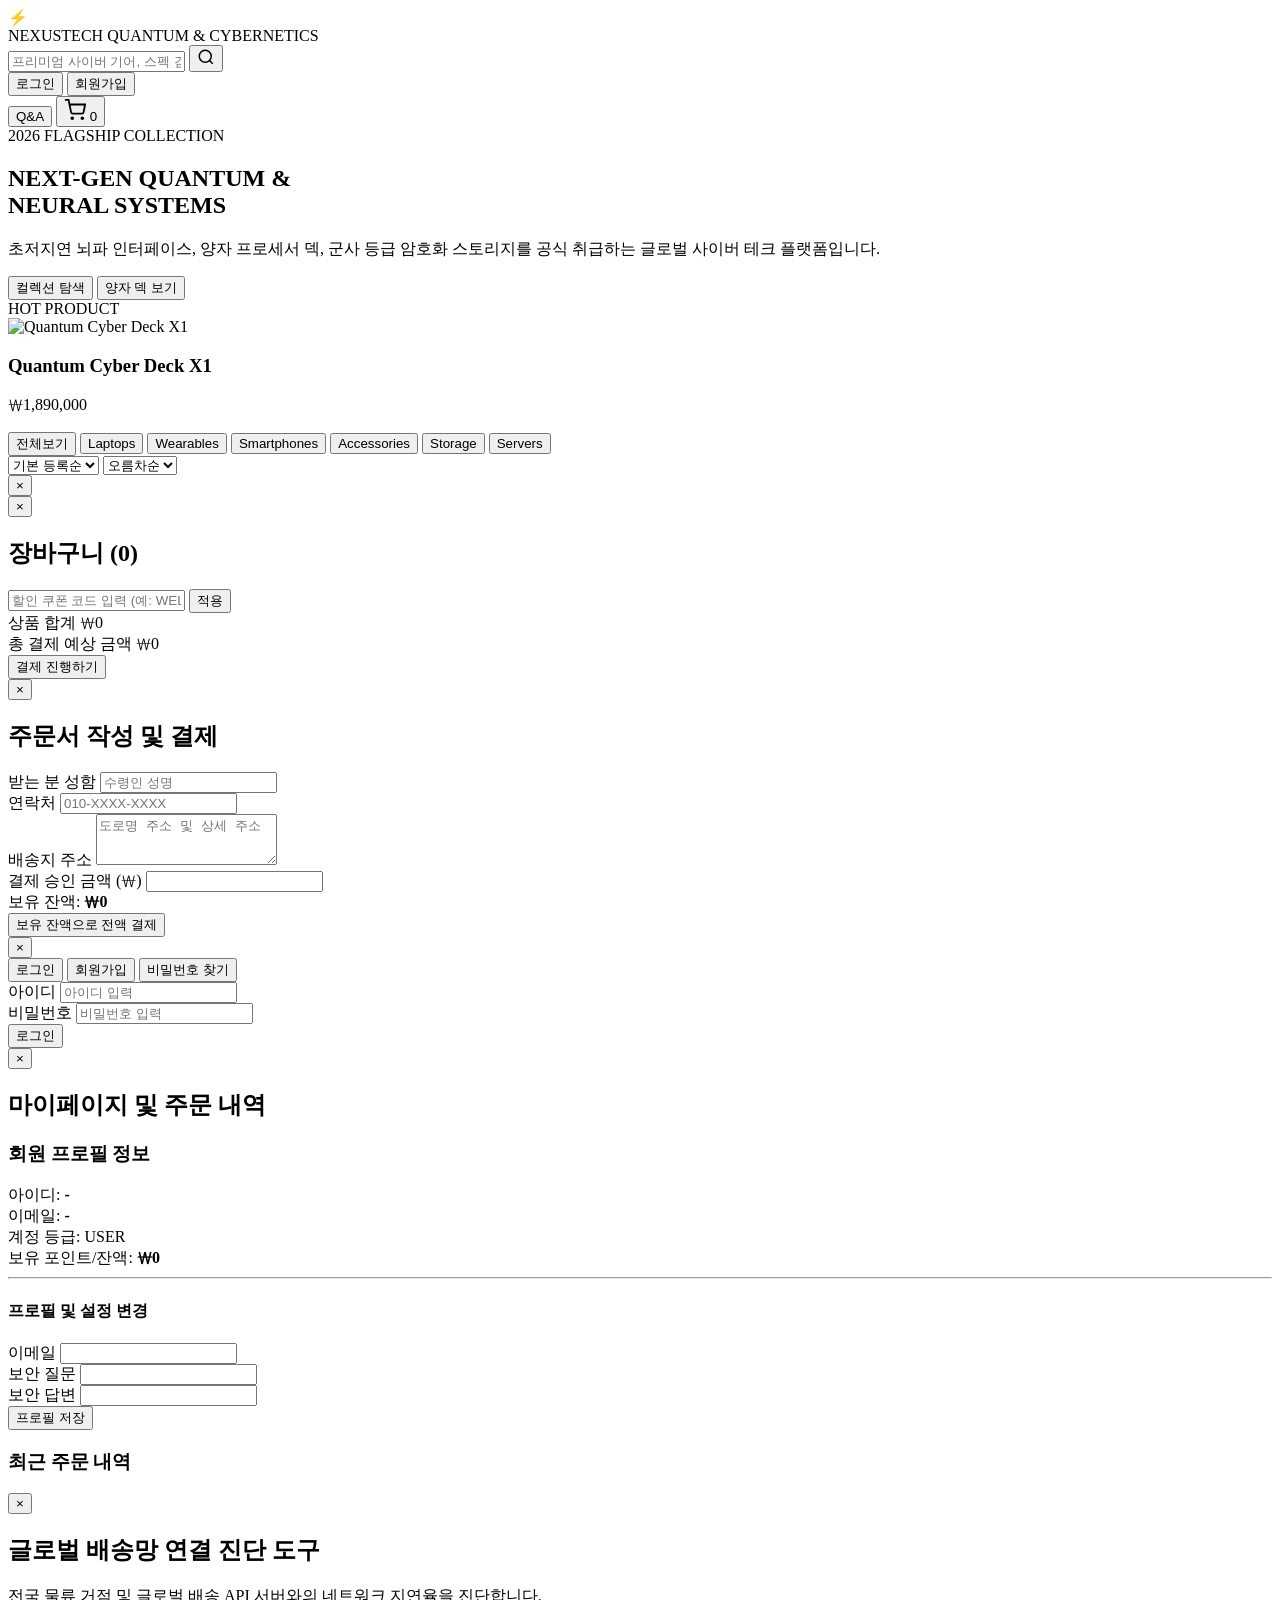
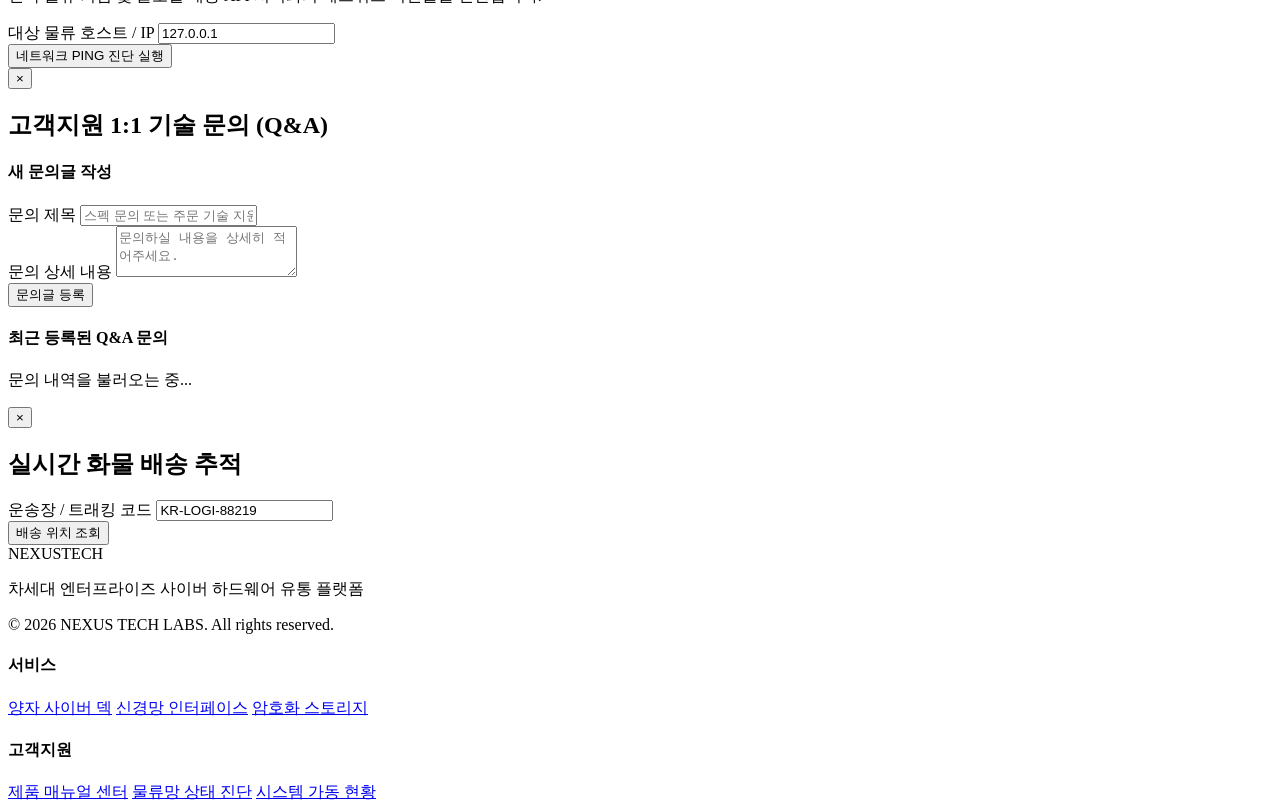
==== backend/src/main/resources/static/index.html @ 5be36f4a "feat: initial commit for vuln-mall OWASP WSTG testbed" ====
<!DOCTYPE html>
<html lang="ko">
<head>
    <meta charset="UTF-8">
    <meta name="viewport" content="width=device-width, initial-scale=1.0">
    <title>NEXUS TECH // 차세대 사이버 기어 플래그십 스토어</title>
    <meta name="description" content="양자 암호화 프로세서, 생체 신호 헤드셋, 전술 드론 및 하이엔드 테크 하드웨어 공식 온라인 스토어">
    <link rel="preconnect" href="https://fonts.googleapis.com">
    <link rel="preconnect" href="https://fonts.gstatic.com" crossorigin>
    <link href="https://fonts.googleapis.com/css2?family=Outfit:wght@300;400;500;600;700;800&family=Pretendard:wght@300;400;500;600;700&display=swap" rel="stylesheet">
    <link rel="stylesheet" href="/style.css">
</head>
<body>
    <!-- Background Ambient Glow -->
    <div class="ambient-glow glow-1"></div>
    <div class="ambient-glow glow-2"></div>

    <!-- Navigation Header -->
    <header class="navbar">
        <div class="nav-container">
            <div class="brand" onclick="app.resetFilter()">
                <div class="brand-logo">
                    <span class="logo-icon">⚡</span>
                </div>
                <div class="brand-text">
                    <span class="brand-title">NEXUS<span class="highlight">TECH</span></span>
                    <span class="brand-sub">QUANTUM & CYBERNETICS</span>
                </div>
            </div>

            <!-- Search Bar (Reflected / DOM XSS & SQLi) -->
            <div class="search-bar">
                <input type="text" id="searchInput" placeholder="프리미엄 사이버 기어, 스펙 검색..." onkeydown="if(event.key==='Enter') app.handleSearch()">
                <button class="search-btn" id="searchBtn" onclick="app.handleSearch()" aria-label="검색">
                    <svg width="18" height="18" viewBox="0 0 24 24" fill="none" stroke="currentColor" stroke-width="2"><circle cx="11" cy="11" r="8"></circle><line x1="21" y1="21" x2="16.65" y2="16.65"></line></svg>
                </button>
            </div>

            <!-- Nav Actions -->
            <div class="nav-actions">
                <div class="nav-auth" id="navAuthSection">
                    <button class="btn btn-outline" onclick="app.openAuthModal('login')">로그인</button>
                    <button class="btn btn-primary" onclick="app.openAuthModal('register')">회원가입</button>
                </div>

                <div class="nav-user-logged" id="navUserLogged" style="display:none;">
                    <div class="user-chip" onclick="app.openMyPageModal()">
                        <span class="user-avatar" id="navUserAvatar">👤</span>
                        <div class="user-meta">
                            <span class="user-name" id="navUsername">User</span>
                            <span class="user-balance" id="navUserBalance">₩0</span>
                        </div>
                    </div>
                    <button class="btn btn-icon" title="내 주문 및 프로필" onclick="app.openMyPageModal()">
                        <svg width="20" height="20" viewBox="0 0 24 24" fill="none" stroke="currentColor" stroke-width="2"><path d="M20 21v-2a4 4 0 0 0-4-4H8a4 4 0 0 0-4 4v2"></path><circle cx="12" cy="7" r="4"></circle></svg>
                    </button>
                    <button class="btn btn-ghost" title="로그아웃" onclick="app.logout()">
                        <svg width="20" height="20" viewBox="0 0 24 24" fill="none" stroke="currentColor" stroke-width="2"><path d="M9 21H5a2 2 0 0 1-2-2V5a2 2 0 0 1 2-2h4"></path><polyline points="16 17 21 12 16 7"></polyline><line x1="21" y1="12" x2="9" y2="12"></line></svg>
                    </button>
                </div>

                <button class="btn btn-outline" onclick="app.openInquiryModal()" title="1:1 문의">Q&A</button>

                <button class="cart-btn" onclick="app.openCartModal()" aria-label="장바구니">
                    <svg width="22" height="22" viewBox="0 0 24 24" fill="none" stroke="currentColor" stroke-width="2"><circle cx="9" cy="21" r="1"></circle><circle cx="20" cy="21" r="1"></circle><path d="M1 1h4l2.68 13.39a2 2 0 0 0 2 1.61h9.72a2 2 0 0 0 2-1.61L23 6H6"></path></svg>
                    <span class="cart-count" id="cartCountBadge">0</span>
                </button>
            </div>
        </div>
    </header>

    <!-- Global Notice Bar (WSTG-CLNT-01: DOM-Based XSS Sink) -->
    <div id="globalNotice" class="global-notice-bar" style="display:none;"></div>

    <!-- Main Content -->
    <main class="main-container">
        <!-- Hero Section -->
        <section class="hero-section">
            <div class="hero-content">
                <span class="hero-badge">2026 FLAGSHIP COLLECTION</span>
                <h1 class="hero-title">NEXT-GEN QUANTUM &<br><span class="text-gradient">NEURAL SYSTEMS</span></h1>
                <p class="hero-desc">초저지연 뇌파 인터페이스, 양자 프로세서 덱, 군사 등급 암호화 스토리지를 공식 취급하는 글로벌 사이버 테크 플랫폼입니다.</p>
                <div class="hero-cta">
                    <button class="btn btn-primary btn-lg" onclick="app.scrollToProducts()">컬렉션 탐색</button>
                    <button class="btn btn-glass btn-lg" onclick="app.quickFilter('Laptops')">양자 덱 보기</button>
                </div>
            </div>
            <div class="hero-visual">
                <div class="card-glass hero-card">
                    <div class="card-badge">HOT PRODUCT</div>
                    <img src="https://images.unsplash.com/photo-1517336714731-489689fd1ca8?w=800&auto=format&fit=crop" alt="Quantum Cyber Deck X1" class="hero-img">
                    <div class="hero-card-meta">
                        <h3>Quantum Cyber Deck X1</h3>
                        <p class="price">₩1,890,000</p>
                    </div>
                </div>
            </div>
        </section>

        <!-- Product Controls (Filter & Sorting) -->
        <section class="catalog-section" id="catalogSection">
            <div class="catalog-header">
                <div class="category-tabs">
                    <button class="tab-btn active" data-category="ALL" onclick="app.filterCategory('ALL')">전체보기</button>
                    <button class="tab-btn" data-category="Laptops" onclick="app.filterCategory('Laptops')">Laptops</button>
                    <button class="tab-btn" data-category="Wearables" onclick="app.filterCategory('Wearables')">Wearables</button>
                    <button class="tab-btn" data-category="Smartphones" onclick="app.filterCategory('Smartphones')">Smartphones</button>
                    <button class="tab-btn" data-category="Accessories" onclick="app.filterCategory('Accessories')">Accessories</button>
                    <button class="tab-btn" data-category="Storage" onclick="app.filterCategory('Storage')">Storage</button>
                    <button class="tab-btn" data-category="Servers" onclick="app.filterCategory('Servers')">Servers</button>
                </div>

                <div class="sort-controls">
                    <select id="sortBySelect" onchange="app.handleSortChange()">
                        <option value="id">기본 등록순</option>
                        <option value="price">가격순</option>
                        <option value="name">상품명순</option>
                    </select>
                    <select id="sortOrderSelect" onchange="app.handleSortChange()">
                        <option value="ASC">오름차순</option>
                        <option value="DESC">내림차순</option>
                    </select>
                </div>
            </div>

            <!-- Search Banner Notice (DOM / Reflected XSS Area) -->
            <div id="searchBanner" class="search-banner" style="display:none;"></div>

            <!-- Products Grid -->
            <div class="product-grid" id="productGrid">
                <!-- Dynamically loaded -->
            </div>
        </section>
    </main>

    <!-- Product Detail Modal -->
    <div class="modal" id="productModal">
        <div class="modal-backdrop" onclick="app.closeModal('productModal')"></div>
        <div class="modal-dialog modal-lg">
            <button class="modal-close" onclick="app.closeModal('productModal')">&times;</button>
            <div class="product-detail-layout" id="productDetailContent">
                <!-- Injected by JS -->
            </div>
        </div>
    </div>

    <!-- Cart Modal / Drawer -->
    <div class="modal" id="cartModal">
        <div class="modal-backdrop" onclick="app.closeModal('cartModal')"></div>
        <div class="modal-dialog modal-md">
            <button class="modal-close" onclick="app.closeModal('cartModal')">&times;</button>
            <div class="modal-header">
                <h2>장바구니 (<span id="cartItemCount">0</span>)</h2>
            </div>
            <div class="modal-body" id="cartModalBody">
                <div class="cart-item-list" id="cartItemList"></div>
                <div class="coupon-section">
                    <input type="text" id="couponInput" placeholder="할인 쿠폰 코드 입력 (예: WELCOME2026)">
                    <button class="btn btn-outline" onclick="app.applyCoupon()">적용</button>
                </div>
                <div class="cart-summary">
                    <div class="summary-row">
                        <span>상품 합계</span>
                        <span id="cartSubtotal">₩0</span>
                    </div>
                    <div class="summary-row" id="couponRow" style="display:none;">
                        <span>쿠폰 할인</span>
                        <span class="text-danger" id="cartDiscount">-₩0</span>
                    </div>
                    <div class="summary-row total-row">
                        <span>총 결제 예상 금액</span>
                        <span class="total-price" id="cartFinalTotal">₩0</span>
                    </div>
                </div>
            </div>
            <div class="modal-footer">
                <button class="btn btn-primary btn-block btn-lg" onclick="app.openCheckoutModal()">결제 진행하기</button>
            </div>
        </div>
    </div>

    <!-- Checkout Modal -->
    <div class="modal" id="checkoutModal">
        <div class="modal-backdrop" onclick="app.closeModal('checkoutModal')"></div>
        <div class="modal-dialog modal-md">
            <button class="modal-close" onclick="app.closeModal('checkoutModal')">&times;</button>
            <div class="modal-header">
                <h2>주문서 작성 및 결제</h2>
            </div>
            <div class="modal-body">
                <form id="checkoutForm" onsubmit="event.preventDefault(); app.submitCheckout();">
                    <div class="form-group">
                        <label>받는 분 성함</label>
                        <input type="text" id="shipRecipient" required placeholder="수령인 성명">
                    </div>
                    <div class="form-group">
                        <label>연락처</label>
                        <input type="tel" id="shipPhone" required placeholder="010-XXXX-XXXX">
                    </div>
                    <div class="form-group">
                        <label>배송지 주소</label>
                        <textarea id="shipAddress" required rows="3" placeholder="도로명 주소 및 상세 주소"></textarea>
                    </div>
                    <div class="form-group">
                        <label>결제 승인 금액 (₩)</label>
                        <input type="number" id="shipTotalAmount" step="1" required>
                    </div>
                    <div class="payment-info-box">
                        <div class="info-row">
                            <span>보유 잔액:</span>
                            <strong id="checkoutUserBalance">₩0</strong>
                        </div>
                    </div>
                    <button type="submit" class="btn btn-primary btn-block btn-lg mt-3">보유 잔액으로 전액 결제</button>
                </form>
            </div>
        </div>
    </div>

    <!-- Auth Modal (Login / Register / Forgot Password) -->
    <div class="modal" id="authModal">
        <div class="modal-backdrop" onclick="app.closeModal('authModal')"></div>
        <div class="modal-dialog modal-sm">
            <button class="modal-close" onclick="app.closeModal('authModal')">&times;</button>
            <div class="auth-tabs">
                <button class="auth-tab active" id="tabLoginBtn" onclick="app.switchAuthTab('login')">로그인</button>
                <button class="auth-tab" id="tabRegisterBtn" onclick="app.switchAuthTab('register')">회원가입</button>
                <button class="auth-tab" id="tabForgotBtn" onclick="app.switchAuthTab('forgot')">비밀번호 찾기</button>
            </div>

            <div class="auth-pane" id="loginPane">
                <form onsubmit="event.preventDefault(); app.handleLogin();">
                    <div class="form-group">
                        <label>아이디</label>
                        <input type="text" id="loginUsername" required placeholder="아이디 입력">
                    </div>
                    <div class="form-group">
                        <label>비밀번호</label>
                        <input type="password" id="loginPassword" required placeholder="비밀번호 입력">
                    </div>
                    <button type="submit" class="btn btn-primary btn-block btn-lg mt-3">로그인</button>
                </form>
            </div>

            <div class="auth-pane" id="registerPane" style="display:none;">
                <form onsubmit="event.preventDefault(); app.handleRegister();">
                    <div class="form-group">
                        <label>아이디</label>
                        <input type="text" id="regUsername" required placeholder="영문/숫자 아이디">
                    </div>
                    <div class="form-group">
                        <label>비밀번호</label>
                        <input type="password" id="regPassword" required placeholder="비밀번호">
                    </div>
                    <div class="form-group">
                        <label>이메일</label>
                        <input type="email" id="regEmail" required placeholder="name@domain.com">
                    </div>
                    <div class="form-group">
                        <label>보안 질문 (비밀번호 분실 시 확인용)</label>
                        <input type="text" id="regQuestion" required value="어린 시절 가장 기억에 남는 장소는?">
                    </div>
                    <div class="form-group">
                        <label>보안 질문 답변</label>
                        <input type="text" id="regAnswer" required placeholder="답변 입력">
                    </div>
                    <button type="submit" class="btn btn-primary btn-block btn-lg mt-3">회원가입 완료</button>
                </form>
            </div>

            <div class="auth-pane" id="forgotPane" style="display:none;">
                <form onsubmit="event.preventDefault(); app.handleResetPassword();">
                    <div class="form-group">
                        <label>가입된 아이디</label>
                        <input type="text" id="resetUsername" required placeholder="아이디">
                    </div>
                    <div class="form-group">
                        <label>보안 질문 답변</label>
                        <input type="text" id="resetAnswer" required placeholder="회원가입 시 등록한 답변">
                    </div>
                    <div class="form-group">
                        <label>새로운 비밀번호</label>
                        <input type="password" id="resetNewPass" required placeholder="새 비밀번호">
                    </div>
                    <button type="submit" class="btn btn-primary btn-block btn-lg mt-3">비밀번호 변경</button>
                </form>
            </div>
        </div>
    </div>

    <!-- My Page & Orders Modal -->
    <div class="modal" id="myPageModal">
        <div class="modal-backdrop" onclick="app.closeModal('myPageModal')"></div>
        <div class="modal-dialog modal-lg">
            <button class="modal-close" onclick="app.closeModal('myPageModal')">&times;</button>
            <div class="modal-header">
                <h2>마이페이지 및 주문 내역</h2>
            </div>
            <div class="modal-body">
                <div class="mypage-grid">
                    <!-- Profile Card -->
                    <div class="card-glass profile-box">
                        <h3>회원 프로필 정보</h3>
                        <div class="profile-info-list">
                            <div class="profile-field"><span>아이디:</span> <strong id="profileUsername">-</strong></div>
                            <div class="profile-field"><span>이메일:</span> <strong id="profileEmail">-</strong></div>
                            <div class="profile-field"><span>계정 등급:</span> <span class="badge" id="profileRole">USER</span></div>
                            <div class="profile-field"><span>보유 포인트/잔액:</span> <strong class="text-success" id="profileBalance">₩0</strong></div>
                        </div>
                        <hr class="divider">
                        <h4>프로필 및 설정 변경</h4>
                        <form onsubmit="event.preventDefault(); app.handleUpdateProfile();">
                            <div class="form-group">
                                <label>이메일</label>
                                <input type="email" id="editEmail">
                            </div>
                            <div class="form-group">
                                <label>보안 질문</label>
                                <input type="text" id="editQuestion">
                            </div>
                            <div class="form-group">
                                <label>보안 답변</label>
                                <input type="text" id="editAnswer">
                            </div>
                            <button type="submit" class="btn btn-outline btn-block">프로필 저장</button>
                        </form>
                    </div>

                    <!-- Orders Section -->
                    <div class="orders-box">
                        <h3>최근 주문 내역</h3>
                        <div class="order-list" id="myOrderList">
                            <!-- Injected by JS -->
                        </div>
                    </div>
                </div>
            </div>
        </div>
    </div>

    <!-- Logistics Network Diagnostic Tool Modal -->
    <div class="modal" id="logisticsModal">
        <div class="modal-backdrop" onclick="app.closeModal('logisticsModal')"></div>
        <div class="modal-dialog modal-md">
            <button class="modal-close" onclick="app.closeModal('logisticsModal')">&times;</button>
            <div class="modal-header">
                <h2>글로벌 배송망 연결 진단 도구</h2>
            </div>
            <div class="modal-body">
                <p class="text-muted">전국 물류 거점 및 글로벌 배송 API 서버와의 네트워크 지연율을 진단합니다.</p>
                <div class="form-group">
                    <label>대상 물류 호스트 / IP</label>
                    <input type="text" id="diagHostInput" value="127.0.0.1" placeholder="IP 또는 도메인">
                </div>
                <button class="btn btn-primary" onclick="app.runPingDiagnostic()">네트워크 PING 진단 실행</button>
                <div class="terminal-output mt-3" id="pingOutputBox" style="display:none;">
                    <pre><code id="pingOutputContent"></code></pre>
                </div>
            </div>
        </div>
    </div>

    <!-- 1:1 Q&A Inquiry Board Modal (WSTG-INPV-02: Stored XSS & Second-Order SQLi) -->
    <div class="modal" id="inquiryModal">
        <div class="modal-backdrop" onclick="app.closeModal('inquiryModal')"></div>
        <div class="modal-dialog modal-lg">
            <button class="modal-close" onclick="app.closeModal('inquiryModal')">&times;</button>
            <div class="modal-header">
                <h2>고객지원 1:1 기술 문의 (Q&A)</h2>
            </div>
            <div class="modal-body">
                <div class="card-glass mb-3 p-3">
                    <h4>새 문의글 작성</h4>
                    <form onsubmit="event.preventDefault(); app.submitInquiry();">
                        <div class="form-group">
                            <label>문의 제목</label>
                            <input type="text" id="inqTitleInput" required placeholder="스펙 문의 또는 주문 기술 지원 요청">
                        </div>
                        <div class="form-group">
                            <label>문의 상세 내용</label>
                            <textarea id="inqContentInput" rows="3" required placeholder="문의하실 내용을 상세히 적어주세요."></textarea>
                        </div>
                        <button type="submit" class="btn btn-primary">문의글 등록</button>
                    </form>
                </div>
                <h4>최근 등록된 Q&A 문의</h4>
                <div class="inquiry-list mt-3" id="inquiryListContainer">
                    <p class="text-muted">문의 내역을 불러오는 중...</p>
                </div>
            </div>
        </div>
    </div>

    <!-- Tracking Modal (WSTG-INPV-05: Time-Based Blind SQLi) -->
    <div class="modal" id="trackModal">
        <div class="modal-backdrop" onclick="app.closeModal('trackModal')"></div>
        <div class="modal-dialog modal-md">
            <button class="modal-close" onclick="app.closeModal('trackModal')">&times;</button>
            <div class="modal-header">
                <h2>실시간 화물 배송 추적</h2>
            </div>
            <div class="modal-body">
                <div class="form-group">
                    <label>운송장 / 트래킹 코드</label>
                    <input type="text" id="trackCodeInput" value="KR-LOGI-88219" placeholder="예: KR-LOGI-88219">
                </div>
                <button class="btn btn-primary btn-block" onclick="app.trackOrderCode()">배송 위치 조회</button>
                <div class="card-glass mt-3 p-3" id="trackResultBox" style="display:none;">
                    <div id="trackResultContent"></div>
                </div>
            </div>
        </div>
    </div>

    <!-- Footer -->
    <footer class="footer">
        <div class="footer-container">
            <div class="footer-brand">
                <span class="brand-title">NEXUS<span class="highlight">TECH</span></span>
                <p>차세대 엔터프라이즈 사이버 하드웨어 유통 플랫폼</p>
                <p class="copyright">© 2026 NEXUS TECH LABS. All rights reserved.</p>
            </div>
            <div class="footer-links">
                <div class="link-col">
                    <h4>서비스</h4>
                    <a href="javascript:void(0)" onclick="app.filterCategory('Laptops')">양자 사이버 덱</a>
                    <a href="javascript:void(0)" onclick="app.filterCategory('Wearables')">신경망 인터페이스</a>
                    <a href="javascript:void(0)" onclick="app.filterCategory('Storage')">암호화 스토리지</a>
                </div>
                <div class="link-col">
                    <h4>고객지원</h4>
                    <a href="/api/files/download?filename=quantum_x1_spec.pdf">제품 매뉴얼 센터</a>
                    <a href="javascript:void(0)" onclick="app.openLogisticsModal()">물류망 상태 진단</a>
                    <a href="/actuator/health" target="_blank">시스템 가동 현황</a>
                </div>
            </div>
        </div>
    </footer>

    <!-- Scripts -->
    <script src="/app.js"></script>
</body>
</html>
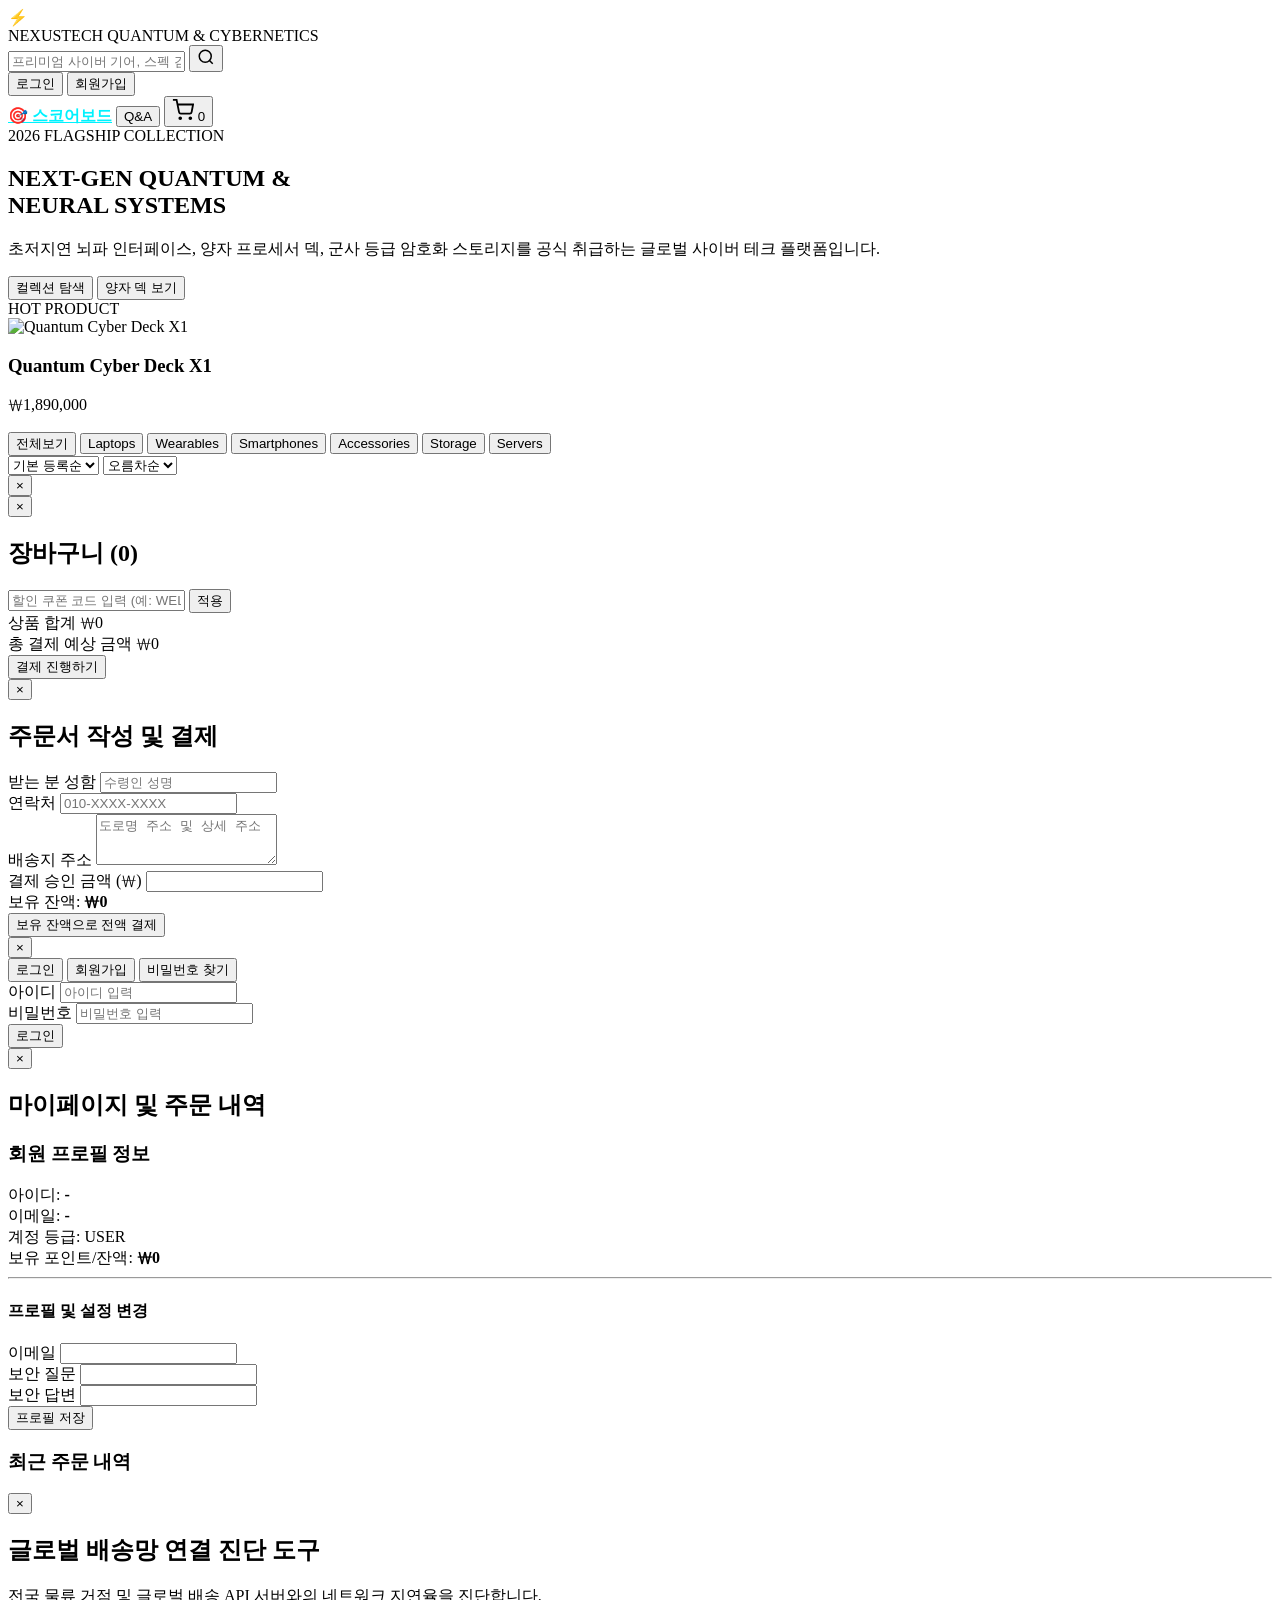
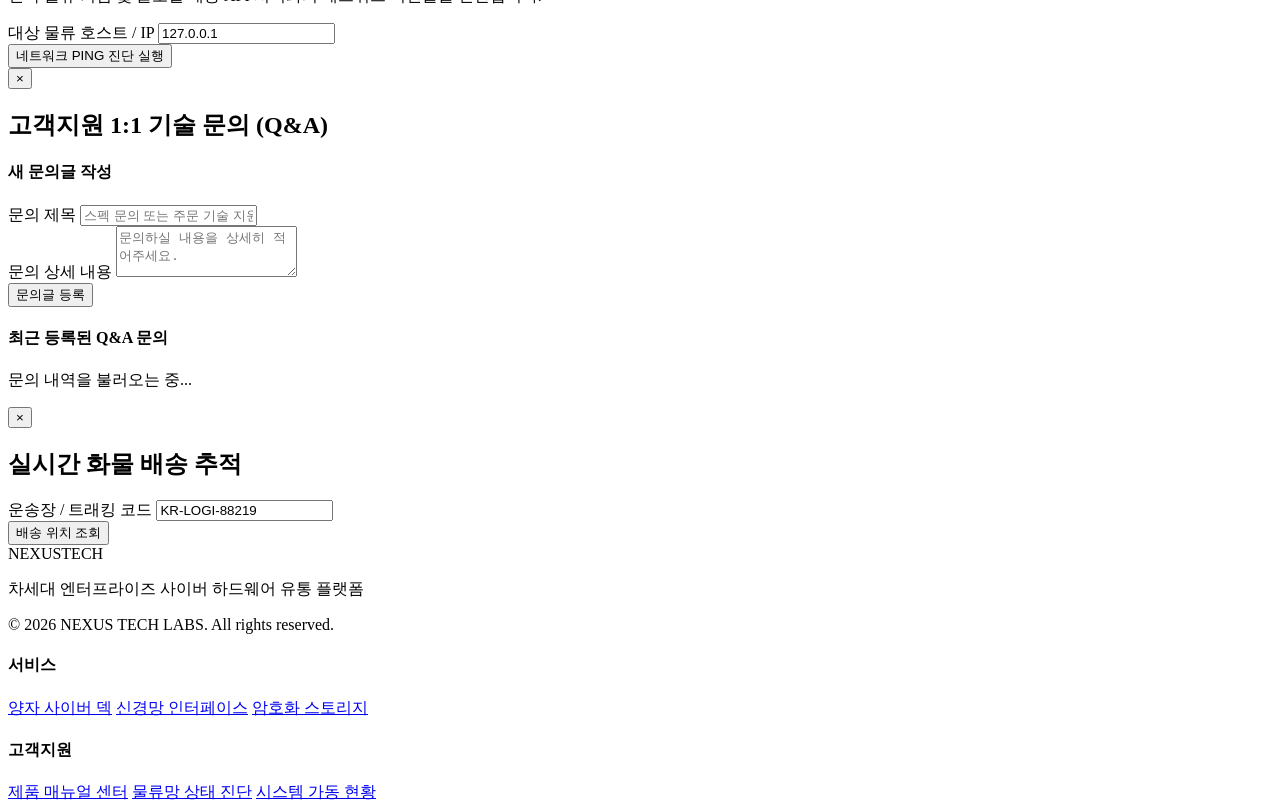
==== commit a6acda2c: "feat: implement real-time vulnerability CTF scoreboard and flag system (36 vulns)" ====
--- a/backend/src/main/resources/static/index.html
+++ b/backend/src/main/resources/static/index.html
@@ -59,6 +59,7 @@
                     </button>
                 </div>
 
+                <a href="/scoreboard.html" class="btn btn-outline" style="border-color: #00f2fe; color: #00f2fe; font-weight: bold;" title="실시간 취약점 공략 현황판">🎯 스코어보드</a>
                 <button class="btn btn-outline" onclick="app.openInquiryModal()" title="1:1 문의">Q&A</button>
 
                 <button class="cart-btn" onclick="app.openCartModal()" aria-label="장바구니">
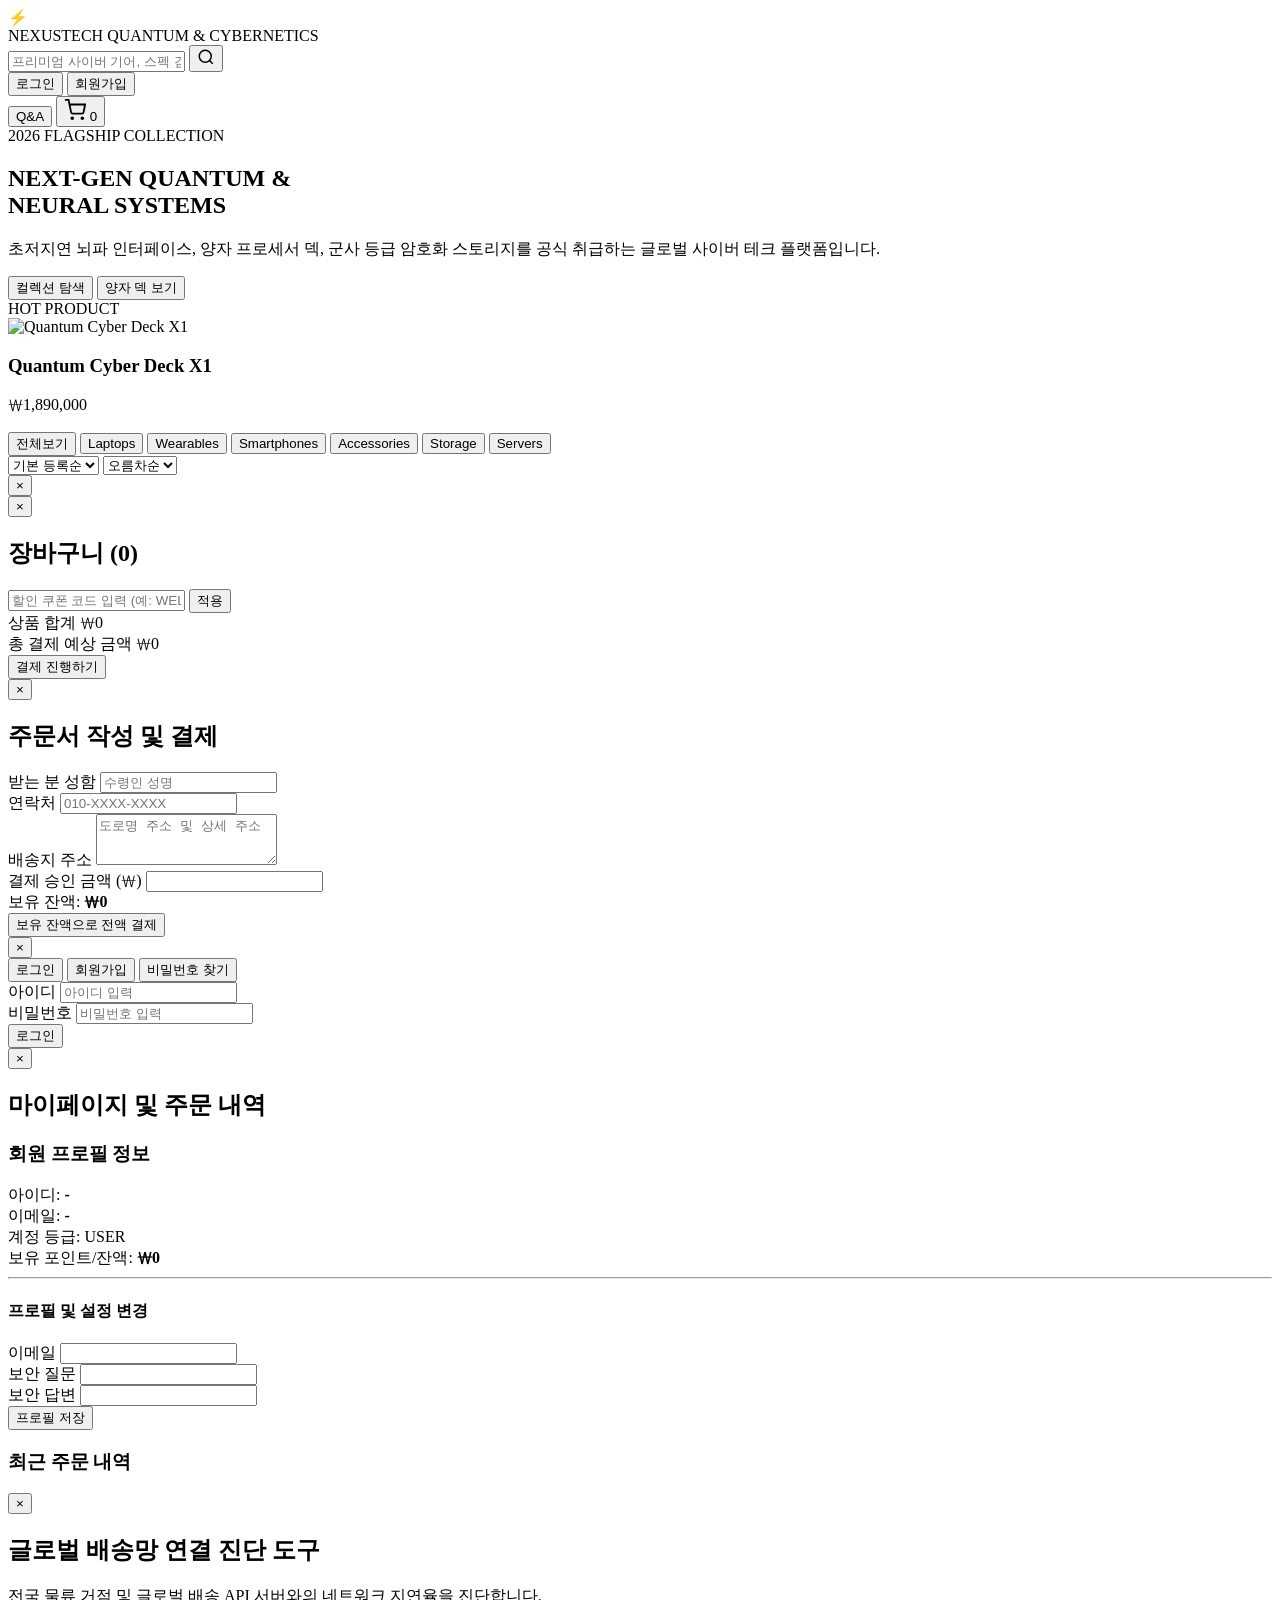
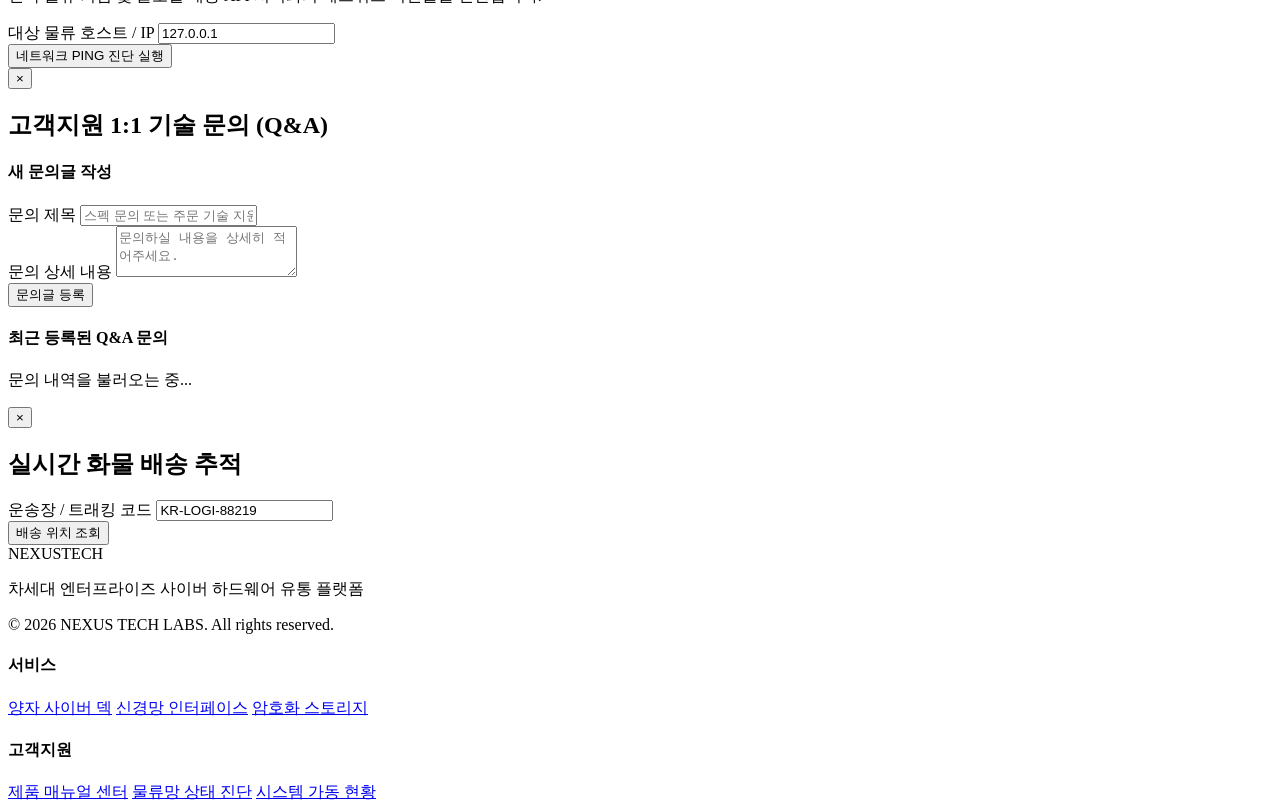
==== commit 1aebbee9: "feat: implement WebSocket OOB scoreboard push, sanitize README endpoints and remove spoilers from st" ====
--- a/backend/src/main/resources/static/index.html
+++ b/backend/src/main/resources/static/index.html
@@ -28,7 +28,7 @@
                 </div>
             </div>
 
-            <!-- Search Bar (Reflected / DOM XSS & SQLi) -->
+            <!-- Search Bar -->
             <div class="search-bar">
                 <input type="text" id="searchInput" placeholder="프리미엄 사이버 기어, 스펙 검색..." onkeydown="if(event.key==='Enter') app.handleSearch()">
                 <button class="search-btn" id="searchBtn" onclick="app.handleSearch()" aria-label="검색">
@@ -59,7 +59,6 @@
                     </button>
                 </div>
 
-                <a href="/scoreboard.html" class="btn btn-outline" style="border-color: #00f2fe; color: #00f2fe; font-weight: bold;" title="실시간 취약점 공략 현황판">🎯 스코어보드</a>
                 <button class="btn btn-outline" onclick="app.openInquiryModal()" title="1:1 문의">Q&A</button>
 
                 <button class="cart-btn" onclick="app.openCartModal()" aria-label="장바구니">
@@ -70,7 +69,7 @@
         </div>
     </header>
 
-    <!-- Global Notice Bar (WSTG-CLNT-01: DOM-Based XSS Sink) -->
+    <!-- Global Notice Bar -->
     <div id="globalNotice" class="global-notice-bar" style="display:none;"></div>
 
     <!-- Main Content -->
@@ -124,7 +123,7 @@
                 </div>
             </div>
 
-            <!-- Search Banner Notice (DOM / Reflected XSS Area) -->
+            <!-- Search Banner Notice -->
             <div id="searchBanner" class="search-banner" style="display:none;"></div>
 
             <!-- Products Grid -->
@@ -361,7 +360,7 @@
         </div>
     </div>
 
-    <!-- 1:1 Q&A Inquiry Board Modal (WSTG-INPV-02: Stored XSS & Second-Order SQLi) -->
+    <!-- 1:1 Q&A Inquiry Board Modal -->
     <div class="modal" id="inquiryModal">
         <div class="modal-backdrop" onclick="app.closeModal('inquiryModal')"></div>
         <div class="modal-dialog modal-lg">
@@ -392,7 +391,7 @@
         </div>
     </div>
 
-    <!-- Tracking Modal (WSTG-INPV-05: Time-Based Blind SQLi) -->
+    <!-- Tracking Modal -->
     <div class="modal" id="trackModal">
         <div class="modal-backdrop" onclick="app.closeModal('trackModal')"></div>
         <div class="modal-dialog modal-md">
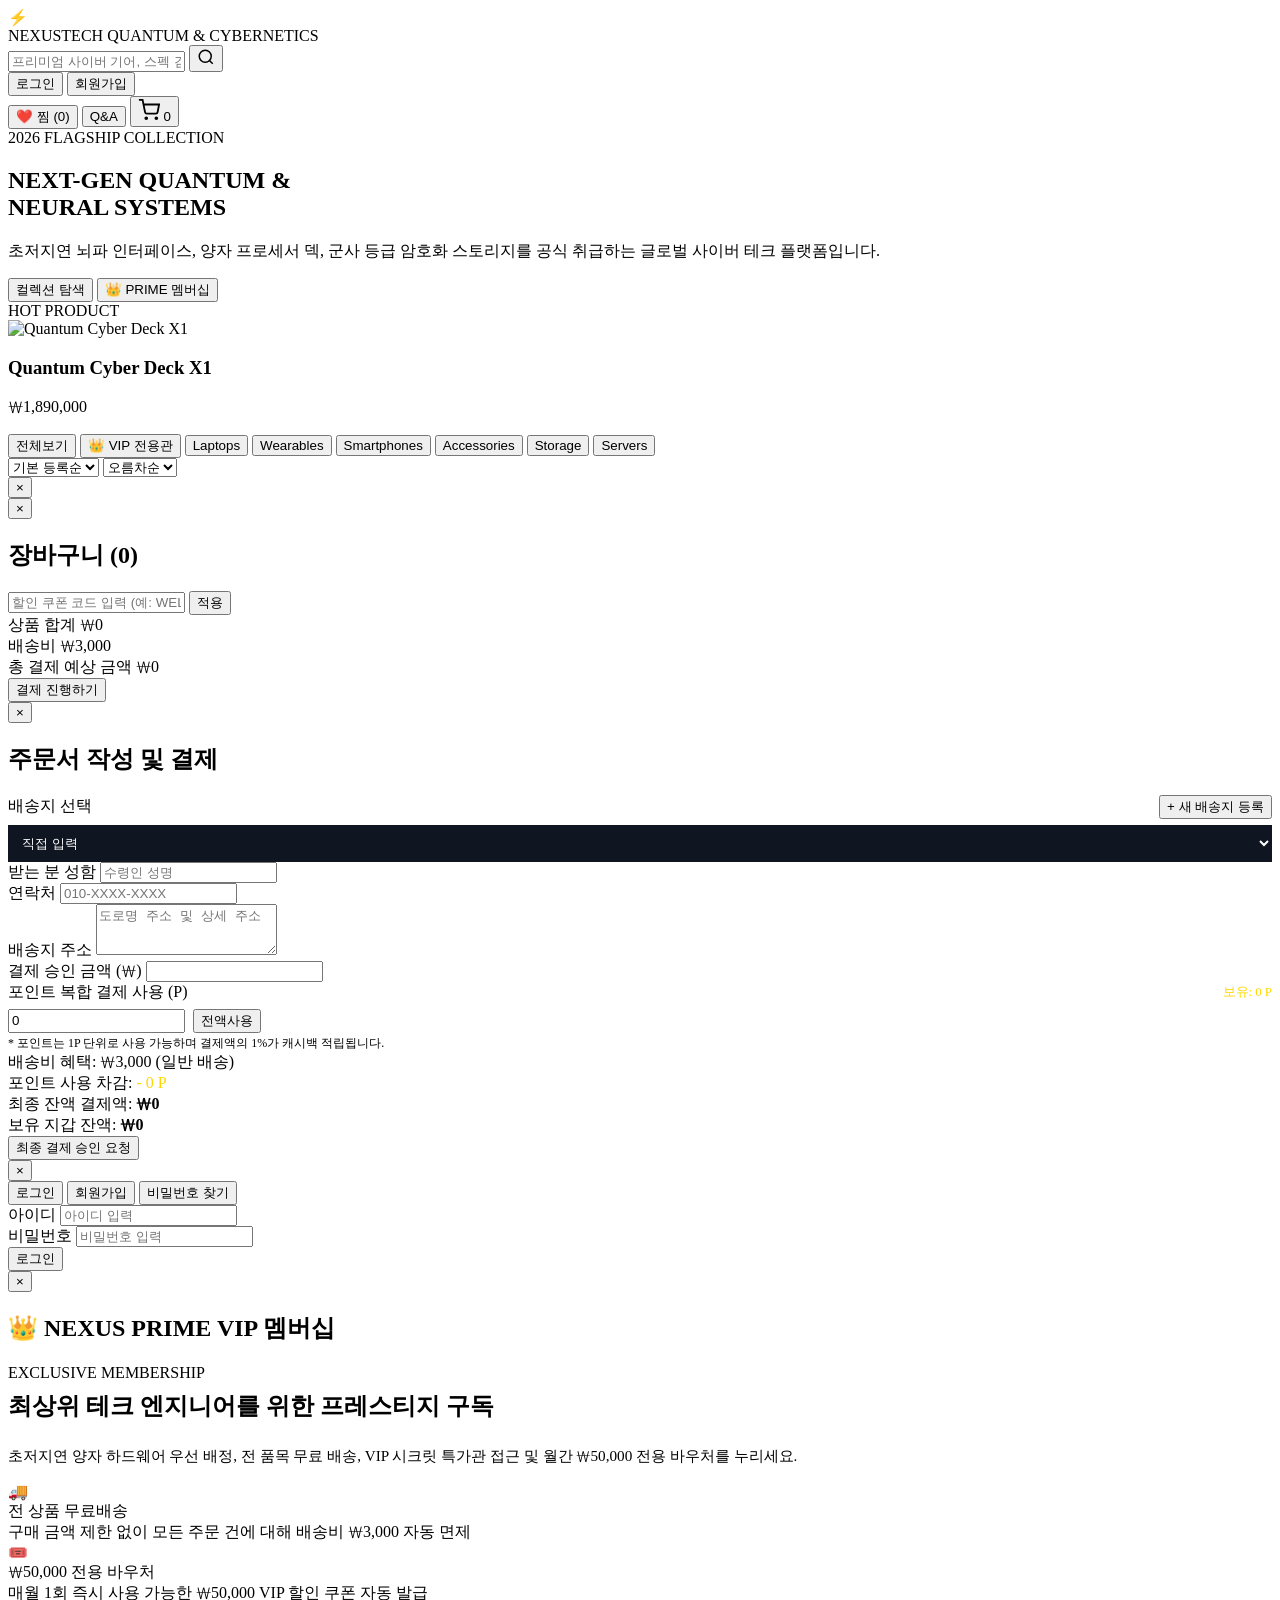
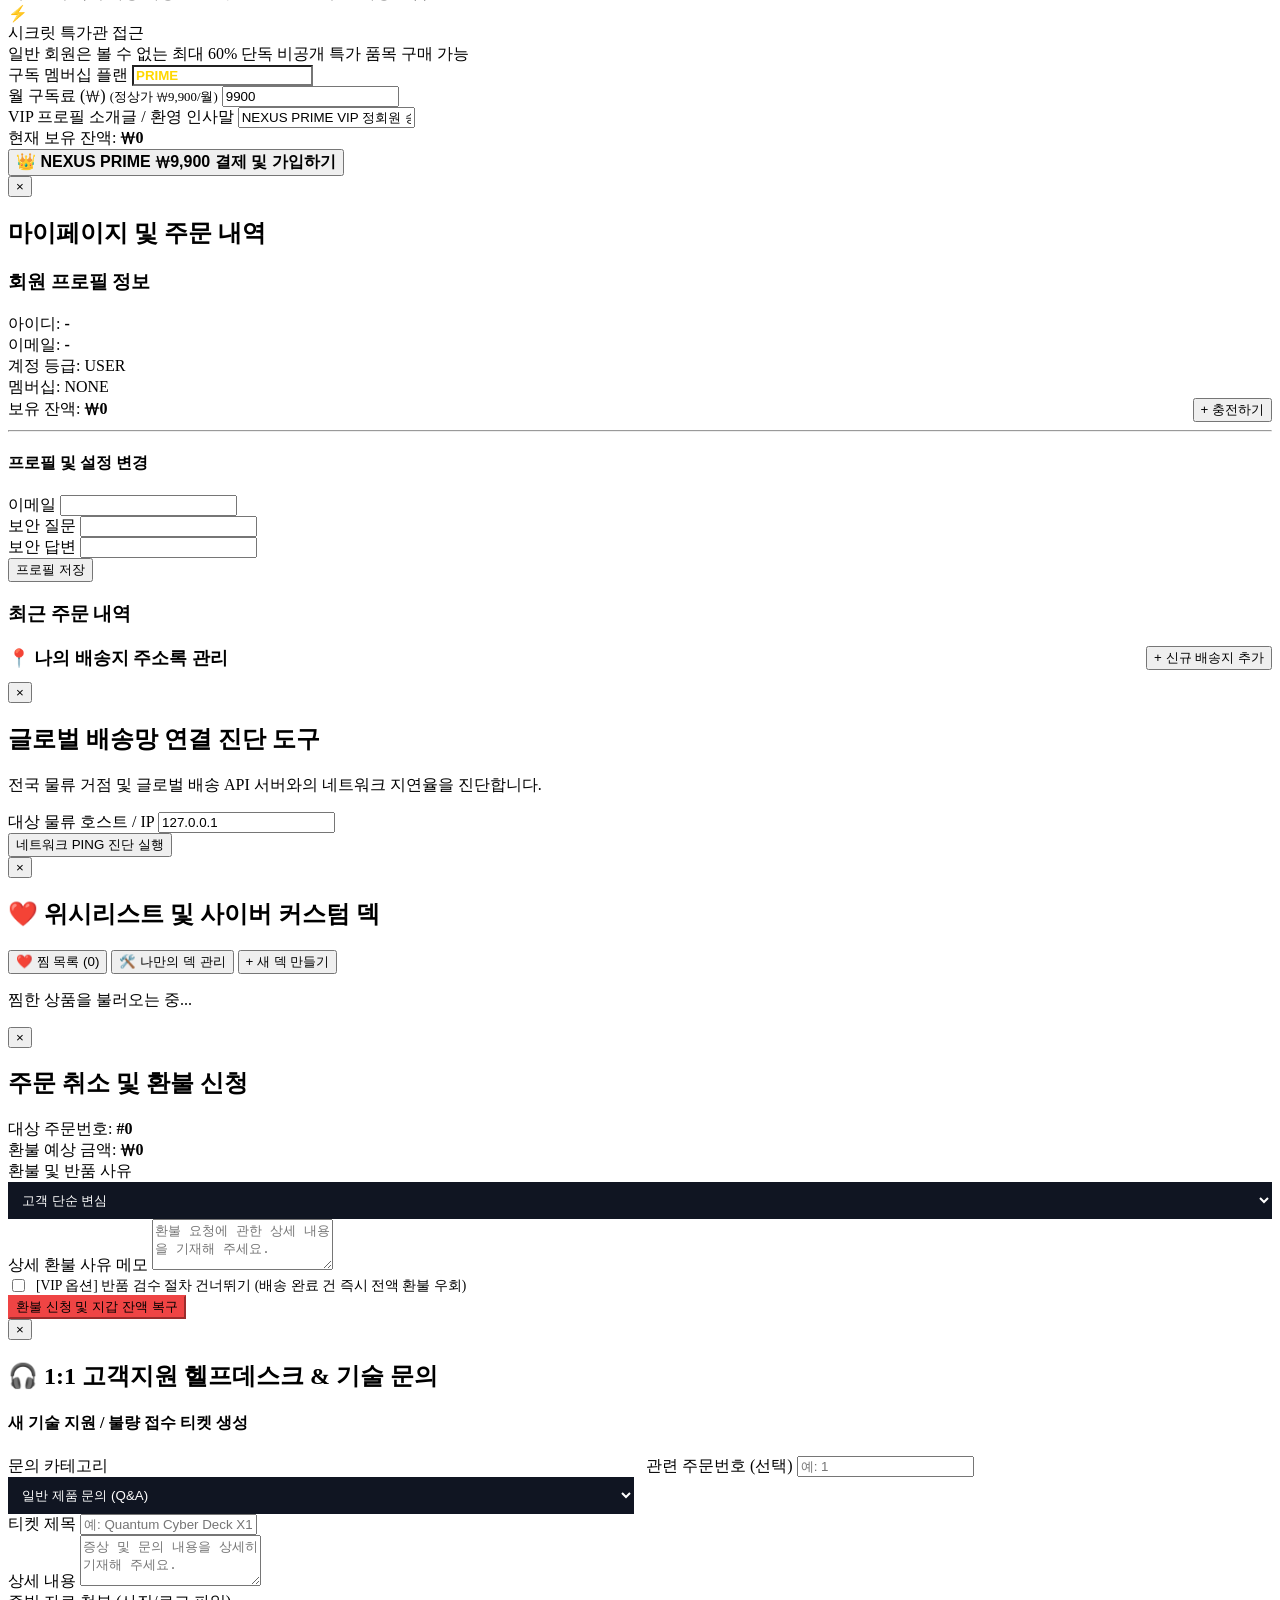
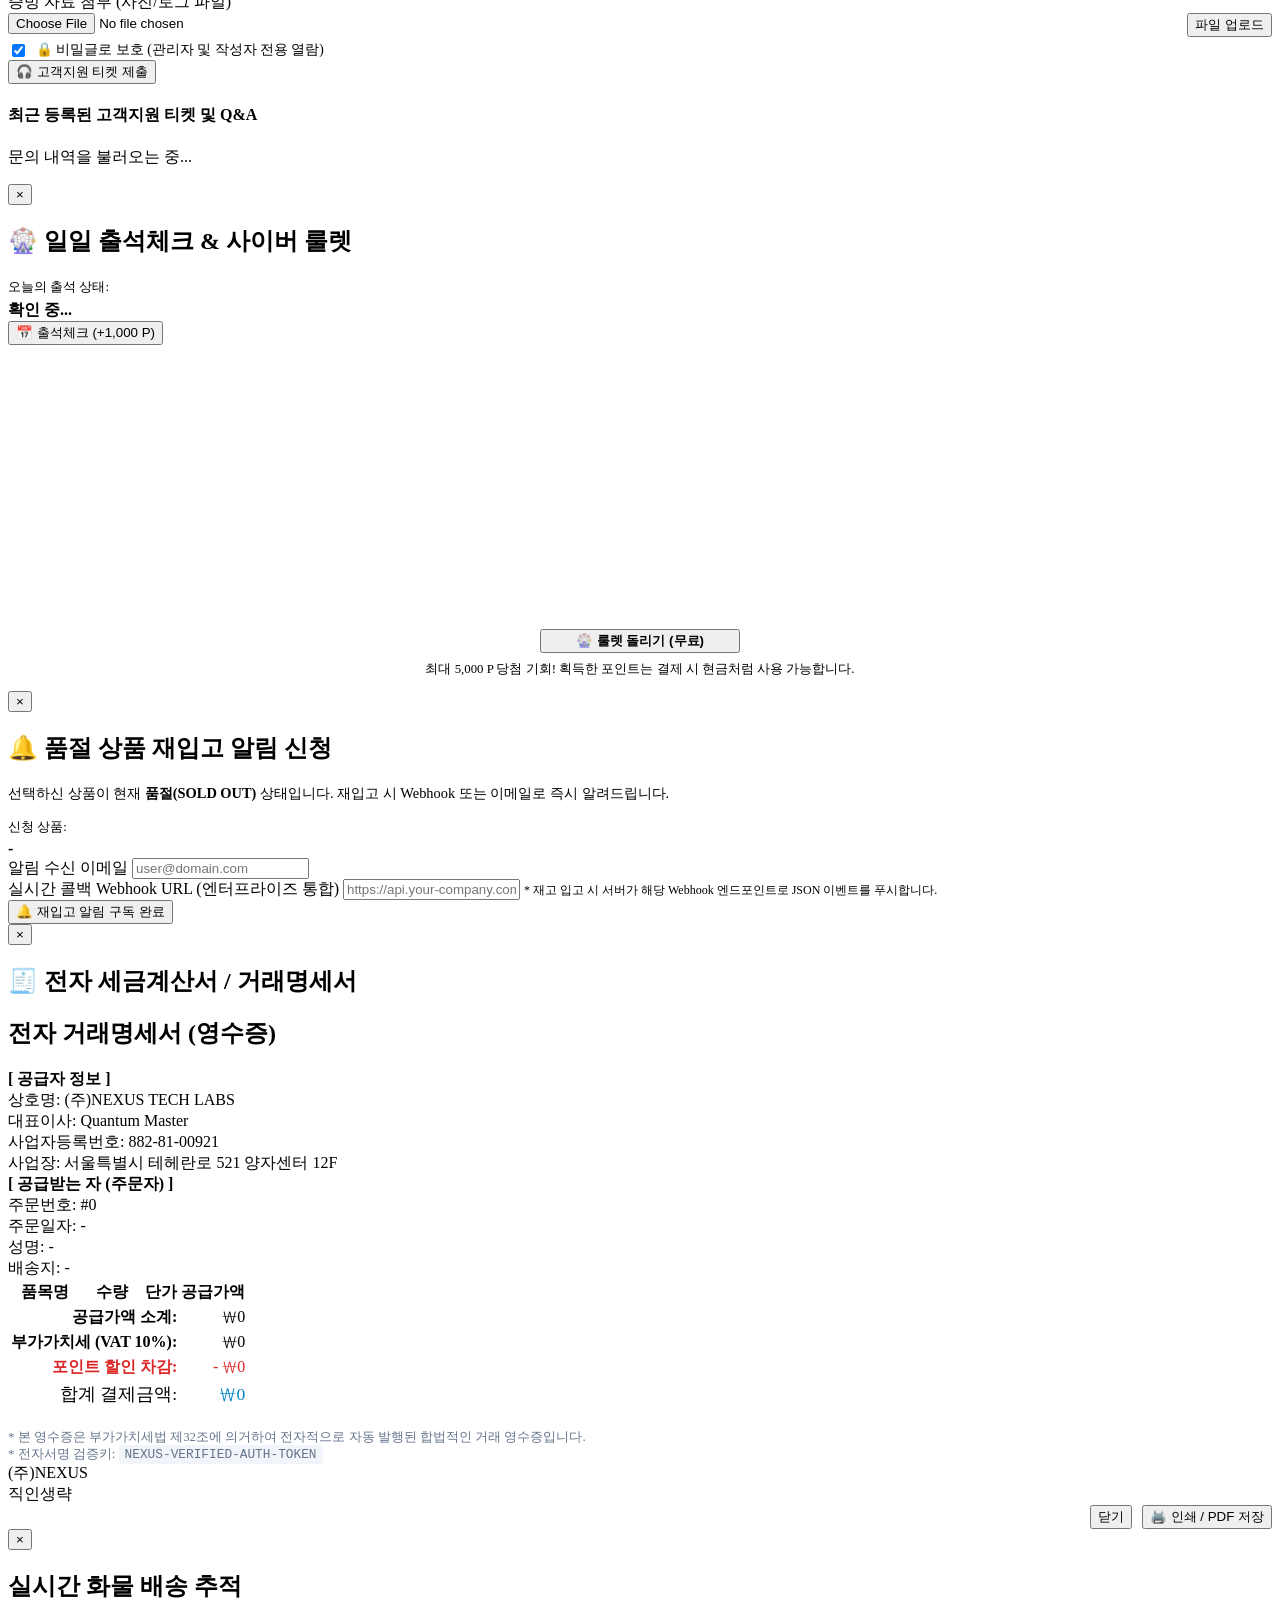
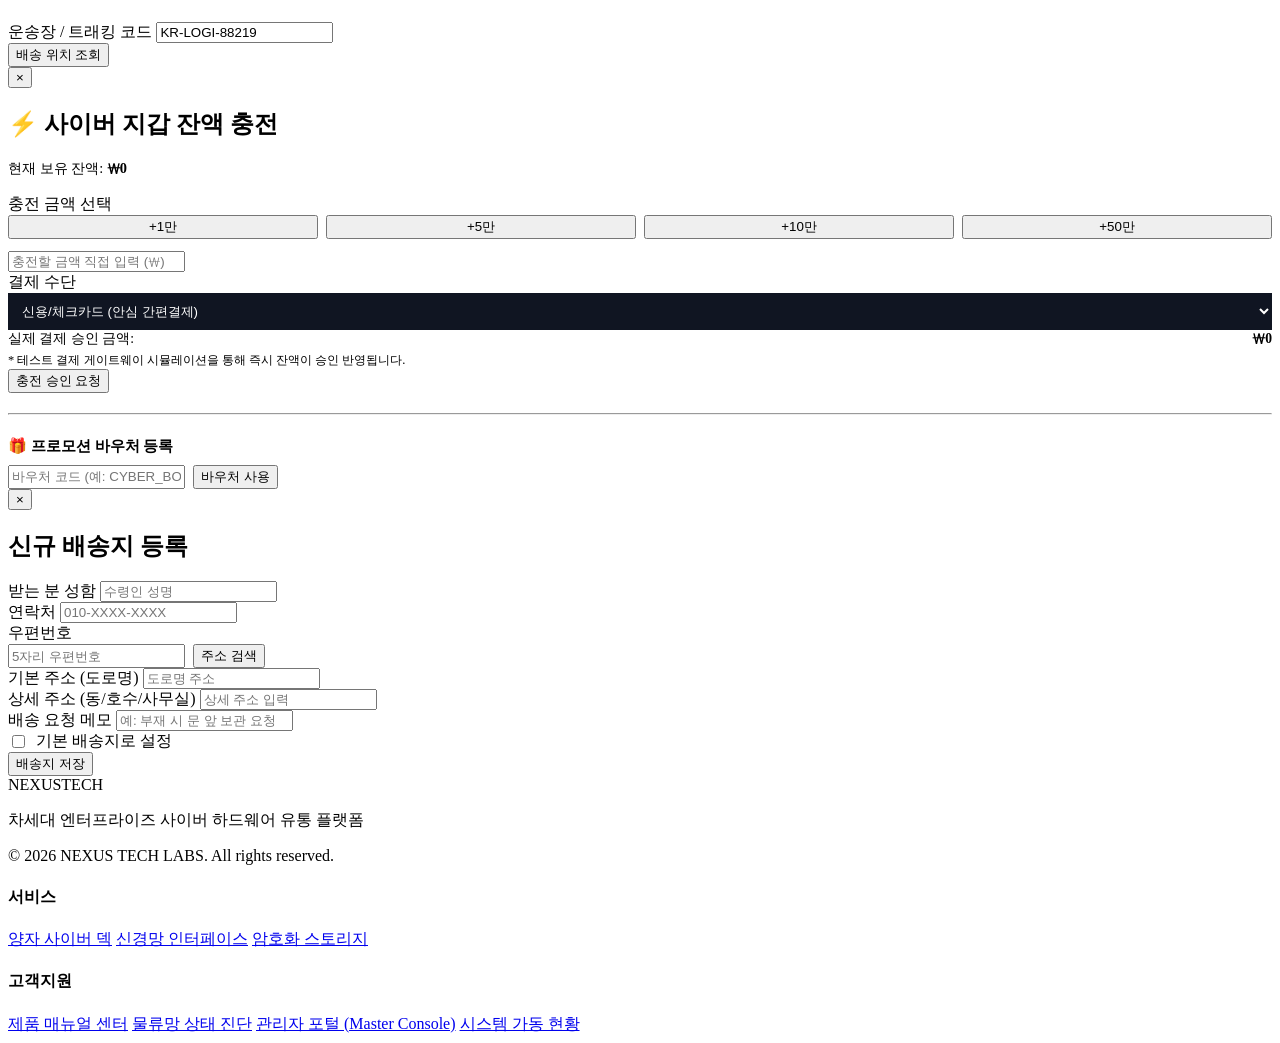
==== commit 80d4de17: "feat: Add advanced e-commerce features, helpdesk, gamification, tax receipt, and 61 OWASP vulnerabil" ====
--- a/backend/src/main/resources/static/index.html
+++ b/backend/src/main/resources/static/index.html
@@ -47,10 +47,20 @@
                     <div class="user-chip" onclick="app.openMyPageModal()">
                         <span class="user-avatar" id="navUserAvatar">👤</span>
                         <div class="user-meta">
-                            <span class="user-name" id="navUsername">User</span>
-                            <span class="user-balance" id="navUserBalance">₩0</span>
-                        </div>
-                    </div>
+                            <div style="display:flex; align-items:center; gap:6px;">
+                                <span class="user-name" id="navUsername">User</span>
+                                <span class="vip-badge" id="navVipBadge" style="display:none;">👑 PRIME</span>
+                            </div>
+                            <div style="display:flex; align-items:center; gap:8px;">
+                                <span class="user-balance" id="navUserBalance">₩0</span>
+                                <span class="points-pill" style="font-size:0.75rem; padding: 2px 8px; cursor:pointer;" onclick="event.stopPropagation(); app.openRouletteModal();" title="보유 포인트 및 출석/룰렛">🪙 <span id="navUserPoints">0</span> P</span>
+                            </div>
+                        </div>
+                    </div>
+                    <button class="btn btn-outline btn-sm" onclick="app.openRouletteModal()" title="일일 출석체크 & 사이버 룰렛">🎡 출석/룰렛</button>
+                    <button class="btn nav-vip-btn btn-sm" onclick="app.openMembershipModal()" title="NEXUS PRIME VIP 멤버십">👑 PRIME</button>
+                    <button class="btn btn-primary btn-sm" onclick="app.openChargeModal()" title="잔액 충전">+ 충전</button>
+                    <a href="/admin.html" class="btn btn-outline btn-sm" id="navAdminBtn" style="display:none;" title="관리자 제어 포털">관리자</a>
                     <button class="btn btn-icon" title="내 주문 및 프로필" onclick="app.openMyPageModal()">
                         <svg width="20" height="20" viewBox="0 0 24 24" fill="none" stroke="currentColor" stroke-width="2"><path d="M20 21v-2a4 4 0 0 0-4-4H8a4 4 0 0 0-4 4v2"></path><circle cx="12" cy="7" r="4"></circle></svg>
                     </button>
@@ -59,6 +69,7 @@
                     </button>
                 </div>
 
+                <button class="btn btn-outline" onclick="app.openWishlistModal()" title="위시리스트 & 커스텀 덱">❤️ 찜 (<span id="navWishlistCount">0</span>)</button>
                 <button class="btn btn-outline" onclick="app.openInquiryModal()" title="1:1 문의">Q&A</button>
 
                 <button class="cart-btn" onclick="app.openCartModal()" aria-label="장바구니">
@@ -82,7 +93,7 @@
                 <p class="hero-desc">초저지연 뇌파 인터페이스, 양자 프로세서 덱, 군사 등급 암호화 스토리지를 공식 취급하는 글로벌 사이버 테크 플랫폼입니다.</p>
                 <div class="hero-cta">
                     <button class="btn btn-primary btn-lg" onclick="app.scrollToProducts()">컬렉션 탐색</button>
-                    <button class="btn btn-glass btn-lg" onclick="app.quickFilter('Laptops')">양자 덱 보기</button>
+                    <button class="btn nav-vip-btn btn-lg" onclick="app.openMembershipModal()">👑 PRIME 멤버십</button>
                 </div>
             </div>
             <div class="hero-visual">
@@ -102,6 +113,7 @@
             <div class="catalog-header">
                 <div class="category-tabs">
                     <button class="tab-btn active" data-category="ALL" onclick="app.filterCategory('ALL')">전체보기</button>
+                    <button class="tab-btn vip-tab" data-category="VIP_EXCLUSIVE" onclick="app.filterCategory('VIP_EXCLUSIVE')">👑 VIP 전용관</button>
                     <button class="tab-btn" data-category="Laptops" onclick="app.filterCategory('Laptops')">Laptops</button>
                     <button class="tab-btn" data-category="Wearables" onclick="app.filterCategory('Wearables')">Wearables</button>
                     <button class="tab-btn" data-category="Smartphones" onclick="app.filterCategory('Smartphones')">Smartphones</button>
@@ -167,6 +179,14 @@
                         <span>쿠폰 할인</span>
                         <span class="text-danger" id="cartDiscount">-₩0</span>
                     </div>
+                    <div class="summary-row">
+                        <span>배송비</span>
+                        <span id="cartShippingFee">₩3,000</span>
+                    </div>
+                    <div class="summary-row" id="vipFreeShippingRow" style="display:none;">
+                        <span class="text-success">👑 PRIME VIP 무료배송</span>
+                        <span class="text-success" id="cartVipShippingDiscount">-₩3,000</span>
+                    </div>
                     <div class="summary-row total-row">
                         <span>총 결제 예상 금액</span>
                         <span class="total-price" id="cartFinalTotal">₩0</span>
@@ -190,6 +210,15 @@
             <div class="modal-body">
                 <form id="checkoutForm" onsubmit="event.preventDefault(); app.submitCheckout();">
                     <div class="form-group">
+                        <div style="display:flex; justify-content:space-between; align-items:center; margin-bottom:6px;">
+                            <label style="margin:0;">배송지 선택</label>
+                            <button type="button" class="btn btn-ghost btn-sm" onclick="app.openAddressModal()">+ 새 배송지 등록</button>
+                        </div>
+                        <select id="checkoutAddressSelect" class="form-control" onchange="app.handleSelectSavedAddress(this.value)" style="width:100%; padding:10px; background:#101522; color:#fff; border:1px solid var(--border-color); border-radius:var(--radius-sm);">
+                            <option value="">직접 입력</option>
+                        </select>
+                    </div>
+                    <div class="form-group">
                         <label>받는 분 성함</label>
                         <input type="text" id="shipRecipient" required placeholder="수령인 성명">
                     </div>
@@ -203,15 +232,38 @@
                     </div>
                     <div class="form-group">
                         <label>결제 승인 금액 (₩)</label>
-                        <input type="number" id="shipTotalAmount" step="1" required>
+                        <input type="number" id="shipTotalAmount" step="1" required oninput="app.updateCheckoutCalculations()">
+                    </div>
+                    <div class="form-group">
+                        <div style="display:flex; justify-content:space-between; align-items:center;">
+                            <label style="margin:0;">포인트 복합 결제 사용 (P)</label>
+                            <span style="font-size:0.8rem; color:#ffd700;">보유: <span id="checkoutUserPoints">0</span> P</span>
+                        </div>
+                        <div style="display:flex; gap:8px; margin-top:6px;">
+                            <input type="number" id="checkoutPointsUsed" value="0" placeholder="사용할 포인트 (1P = 1원)" oninput="app.updateCheckoutCalculations()">
+                            <button type="button" class="btn btn-glass btn-sm" onclick="app.applyMaxPoints()">전액사용</button>
+                        </div>
+                        <span style="font-size:0.75rem; color:var(--text-muted);">* 포인트는 1P 단위로 사용 가능하며 결제액의 1%가 캐시백 적립됩니다.</span>
                     </div>
                     <div class="payment-info-box">
                         <div class="info-row">
-                            <span>보유 잔액:</span>
+                            <span>배송비 혜택:</span>
+                            <span id="checkoutShippingNotice" style="color:var(--text-secondary);">₩3,000 (일반 배송)</span>
+                        </div>
+                        <div class="info-row">
+                            <span>포인트 사용 차감:</span>
+                            <span id="checkoutPointsDiscount" style="color:#ffd700;">- 0 P</span>
+                        </div>
+                        <div class="info-row">
+                            <span>최종 잔액 결제액:</span>
+                            <strong id="checkoutFinalAmount" style="color:var(--accent-cyan);">₩0</strong>
+                        </div>
+                        <div class="info-row">
+                            <span>보유 지갑 잔액:</span>
                             <strong id="checkoutUserBalance">₩0</strong>
                         </div>
                     </div>
-                    <button type="submit" class="btn btn-primary btn-block btn-lg mt-3">보유 잔액으로 전액 결제</button>
+                    <button type="submit" class="btn btn-primary btn-block btn-lg mt-3">최종 결제 승인 요청</button>
                 </form>
             </div>
         </div>
@@ -288,6 +340,90 @@
         </div>
     </div>
 
+    <!-- NEXUS PRIME VIP Membership Modal -->
+    <div class="modal" id="membershipModal">
+        <div class="modal-backdrop" onclick="app.closeModal('membershipModal')"></div>
+        <div class="modal-dialog modal-lg">
+            <button class="modal-close" onclick="app.closeModal('membershipModal')">&times;</button>
+            <div class="modal-header">
+                <h2>👑 NEXUS <span class="vip-gold-gradient">PRIME VIP</span> 멤버십</h2>
+            </div>
+            <div class="modal-body">
+                <div class="vip-card-banner">
+                    <span class="vip-badge mb-2">EXCLUSIVE MEMBERSHIP</span>
+                    <h3 style="font-size:1.5rem; margin-top:8px;">최상위 테크 엔지니어를 위한 프레스티지 구독</h3>
+                    <p style="color:var(--text-secondary); font-size:0.95rem; margin-top:6px;">
+                        초저지연 양자 하드웨어 우선 배정, 전 품목 무료 배송, VIP 시크릿 특가관 접근 및 월간 ₩50,000 전용 바우처를 누리세요.
+                    </p>
+                    <div class="vip-perks-grid">
+                        <div class="vip-perk-card">
+                            <span class="vip-perk-icon">🚚</span>
+                            <div class="vip-perk-title">전 상품 무료배송</div>
+                            <div class="vip-perk-desc">구매 금액 제한 없이 모든 주문 건에 대해 배송비 ₩3,000 자동 면제</div>
+                        </div>
+                        <div class="vip-perk-card">
+                            <span class="vip-perk-icon">🎟️</span>
+                            <div class="vip-perk-title">₩50,000 전용 바우처</div>
+                            <div class="vip-perk-desc">매월 1회 즉시 사용 가능한 ₩50,000 VIP 할인 쿠폰 자동 발급</div>
+                        </div>
+                        <div class="vip-perk-card">
+                            <span class="vip-perk-icon">⚡</span>
+                            <div class="vip-perk-title">시크릿 특가관 접근</div>
+                            <div class="vip-perk-desc">일반 회원은 볼 수 없는 최대 60% 단독 비공개 특가 품목 구매 가능</div>
+                        </div>
+                    </div>
+                </div>
+
+                <!-- Active VIP Member Pane -->
+                <div id="membershipActivePane" style="display:none;">
+                    <div class="card-glass p-3 mb-3" style="border: 1px solid rgba(255,215,0,0.3);">
+                        <div style="display:flex; justify-content:space-between; align-items:center; flex-wrap:wrap; gap:12px;">
+                            <div>
+                                <span class="vip-badge">👑 PRIME VIP ACTIVE</span>
+                                <h4 class="mt-2" style="font-size:1.2rem; color:#ffd700;" id="vipUsernameDisplay">회원님은 VIP 멤버입니다</h4>
+                                <p style="font-size:0.85rem; color:var(--text-secondary);">만료일: <strong id="vipExpiresAtDisplay">-</strong></p>
+                            </div>
+                            <div style="display:flex; gap:8px;">
+                                <button type="button" class="btn nav-vip-btn" onclick="app.claimVipCoupon()">🎟️ ₩50,000 바우처 수령</button>
+                                <button type="button" class="btn btn-ghost text-danger" onclick="app.cancelMembership()">구독 해지</button>
+                            </div>
+                        </div>
+                        <div class="mt-3 p-2" style="background:rgba(0,0,0,0.3); border-radius:var(--radius-sm);">
+                            <span style="font-size:0.8rem; color:var(--text-muted);">VIP 프로필 환영 인사말:</span>
+                            <div id="vipWelcomeNoteDisplay" style="color:var(--text-primary); font-size:0.9rem; margin-top:4px;">-</div>
+                        </div>
+                    </div>
+                    <button class="btn btn-outline btn-block" onclick="app.filterCategory('VIP_EXCLUSIVE'); app.closeModal('membershipModal'); app.scrollToProducts();">👑 VIP 시크릿 특가관 바로가기</button>
+                </div>
+
+                <!-- Subscription Form Pane (for non-members) -->
+                <div id="membershipSubscribePane">
+                    <form onsubmit="event.preventDefault(); app.submitMembershipSubscribe();">
+                        <div class="form-group">
+                            <label>구독 멤버십 플랜</label>
+                            <input type="text" id="membershipTierInput" value="PRIME" readonly style="background:rgba(255,255,255,0.05); color:#ffd700; font-weight:700;">
+                        </div>
+                        <div class="form-group">
+                            <label>월 구독료 (₩) <span style="font-size:0.8rem; color:var(--text-muted);">(정상가 ₩9,900/월)</span></label>
+                            <input type="number" id="membershipPriceInput" value="9900" required>
+                        </div>
+                        <div class="form-group">
+                            <label>VIP 프로필 소개글 / 환영 인사말</label>
+                            <input type="text" id="membershipWelcomeInput" placeholder="예: 차세대 퀀텀 해킹 연구원 앨리스입니다." value="NEXUS PRIME VIP 정회원 승인 완료">
+                        </div>
+                        <div class="payment-info-box mb-3">
+                            <div class="info-row">
+                                <span>현재 보유 잔액:</span>
+                                <strong id="membershipUserBalance">₩0</strong>
+                            </div>
+                        </div>
+                        <button type="submit" class="btn nav-vip-btn btn-block btn-lg" style="font-size:1rem; font-weight:700;">👑 NEXUS PRIME ₩9,900 결제 및 가입하기</button>
+                    </form>
+                </div>
+            </div>
+        </div>
+    </div>
+
     <!-- My Page & Orders Modal -->
     <div class="modal" id="myPageModal">
         <div class="modal-backdrop" onclick="app.closeModal('myPageModal')"></div>
@@ -305,7 +441,15 @@
                             <div class="profile-field"><span>아이디:</span> <strong id="profileUsername">-</strong></div>
                             <div class="profile-field"><span>이메일:</span> <strong id="profileEmail">-</strong></div>
                             <div class="profile-field"><span>계정 등급:</span> <span class="badge" id="profileRole">USER</span></div>
-                            <div class="profile-field"><span>보유 포인트/잔액:</span> <strong class="text-success" id="profileBalance">₩0</strong></div>
+                            <div class="profile-field"><span>멤버십:</span> <span id="profileMembershipTier" class="vip-badge" style="display:inline-block;">NONE</span></div>
+                            <div class="profile-field" id="profileWelcomeRow" style="display:none;">
+                                <span>VIP 메시지:</span>
+                                <div id="profileWelcomeNote" style="font-size:0.85rem; color:#ffd700; word-break:break-all;"></div>
+                            </div>
+                            <div class="profile-field" style="display:flex; justify-content:space-between; align-items:center;">
+                                <div><span>보유 잔액:</span> <strong class="text-success" id="profileBalance">₩0</strong></div>
+                                <button type="button" class="btn btn-primary btn-sm" onclick="app.openChargeModal()">+ 충전하기</button>
+                            </div>
                         </div>
                         <hr class="divider">
                         <h4>프로필 및 설정 변경</h4>
@@ -333,6 +477,17 @@
                             <!-- Injected by JS -->
                         </div>
                     </div>
+
+                    <!-- Address Management Section -->
+                    <div class="card-glass mt-3 p-3" style="grid-column: 1 / -1;">
+                        <div style="display:flex; justify-content:space-between; align-items:center; margin-bottom:12px;">
+                            <h3 style="margin:0; font-size:1.1rem; color:var(--accent-cyan);">📍 나의 배송지 주소록 관리</h3>
+                            <button type="button" class="btn btn-outline btn-sm" onclick="app.openAddressModal()">+ 신규 배송지 추가</button>
+                        </div>
+                        <div id="myAddressList" style="display:grid; grid-template-columns:repeat(auto-fit, minmax(280px, 1fr)); gap:12px;">
+                            <!-- Injected by JS -->
+                        </div>
+                    </div>
                 </div>
             </div>
         </div>
@@ -360,32 +515,336 @@
         </div>
     </div>
 
-    <!-- 1:1 Q&A Inquiry Board Modal -->
+    <!-- Wishlist & Custom Deck Modal -->
+    <div class="modal" id="wishlistModal">
+        <div class="modal-backdrop" onclick="app.closeModal('wishlistModal')"></div>
+        <div class="modal-dialog modal-lg">
+            <button class="modal-close" onclick="app.closeModal('wishlistModal')">&times;</button>
+            <div class="modal-header">
+                <h2>❤️ 위시리스트 및 <span class="text-gradient">사이버 커스텀 덱</span></h2>
+            </div>
+            <div class="modal-body">
+                <div class="category-tabs mb-3">
+                    <button class="tab-btn active" id="tabWishlistBtn" onclick="app.switchWishlistTab('items')">❤️ 찜 목록 (<span id="wishlistCount">0</span>)</button>
+                    <button class="tab-btn" id="tabDecksBtn" onclick="app.switchWishlistTab('decks')">🛠️ 나만의 덱 관리</button>
+                    <button class="tab-btn" id="tabCreateDeckBtn" onclick="app.switchWishlistTab('create')">+ 새 덱 만들기</button>
+                </div>
+
+                <!-- 1. Wishlist Items Pane -->
+                <div id="wishlistItemsPane">
+                    <div id="wishlistItemsList" style="display:grid; grid-template-columns:repeat(auto-fit, minmax(260px, 1fr)); gap:16px;">
+                        <p class="text-muted">찜한 상품을 불러오는 중...</p>
+                    </div>
+                </div>
+
+                <!-- 2. My Decks Pane -->
+                <div id="wishlistDecksPane" style="display:none;">
+                    <div id="myDecksList">
+                        <p class="text-muted">커스텀 덱을 불러오는 중...</p>
+                    </div>
+                </div>
+
+                <!-- 3. Create Deck Pane -->
+                <div id="wishlistCreatePane" style="display:none;">
+                    <div class="card-glass p-3">
+                        <h4>새로운 사이버 하드웨어 덱 구성</h4>
+                        <form onsubmit="event.preventDefault(); app.submitCreateDeck();">
+                            <div class="form-group">
+                                <label>덱 명칭 (Deck Name)</label>
+                                <input type="text" id="deckNameInput" required placeholder="예: 레드팀 침투 작전용 덱 V1">
+                            </div>
+                            <div class="form-group">
+                                <label>덱 소개 설명 (Public Description)</label>
+                                <textarea id="deckDescInput" rows="2" placeholder="이 덱의 하드웨어 구성 및 목적을 설명하세요."></textarea>
+                            </div>
+                            <div class="form-group">
+                                <label>비공개 기밀 메모 (Secret Note) <span style="font-size:0.8rem; color:var(--text-muted);">(비공개 덱에만 저장되는 기밀 메모)</span></label>
+                                <input type="text" id="deckSecretNoteInput" placeholder="예: 비공개 루트킷 및 마스터 키 정보">
+                            </div>
+                            <div class="form-group">
+                                <label style="display:flex; align-items:center; gap:8px; cursor:pointer;">
+                                    <input type="checkbox" id="deckIsPublicCheck" checked>
+                                    <span>공개 덱 (체크 해제 시 나만 볼 수 있는 비공개 기밀 덱으로 저장됩니다)</span>
+                                </label>
+                            </div>
+                            <div class="form-group">
+                                <label>포함할 찜 상품 선택</label>
+                                <div id="deckProductChecklist" style="display:flex; flex-direction:column; gap:6px; max-height:160px; overflow-y:auto; padding:8px; background:rgba(0,0,0,0.3); border-radius:var(--radius-sm);">
+                                    <span class="text-muted">찜한 상품이 여기에 표시됩니다.</span>
+                                </div>
+                            </div>
+                            <button type="submit" class="btn btn-primary btn-block btn-lg mt-3">🛠️ 커스텀 덱 생성 및 공유 링크 발급</button>
+                        </form>
+                    </div>
+                </div>
+            </div>
+        </div>
+    </div>
+
+    <!-- Order Refund Modal -->
+    <div class="modal" id="refundModal">
+        <div class="modal-backdrop" onclick="app.closeModal('refundModal')"></div>
+        <div class="modal-dialog modal-md">
+            <button class="modal-close" onclick="app.closeModal('refundModal')">&times;</button>
+            <div class="modal-header">
+                <h2>주문 취소 및 환불 신청</h2>
+            </div>
+            <div class="modal-body">
+                <form onsubmit="event.preventDefault(); app.submitRefundRequest();">
+                    <input type="hidden" id="refundOrderId">
+                    <div class="payment-info-box mb-3">
+                        <div class="info-row">
+                            <span>대상 주문번호:</span>
+                            <strong id="refundOrderDisplay">#0</strong>
+                        </div>
+                        <div class="info-row">
+                            <span>환불 예상 금액:</span>
+                            <strong class="text-success" id="refundAmountDisplay">₩0</strong>
+                        </div>
+                    </div>
+                    <div class="form-group">
+                        <label>환불 및 반품 사유</label>
+                        <select id="refundReasonSelect" class="form-control" style="width:100%; padding:10px; background:#101522; color:#fff; border:1px solid var(--border-color); border-radius:var(--radius-sm);">
+                            <option value="고객 단순 변심">고객 단순 변심</option>
+                            <option value="제품 불량 및 파손">제품 불량 및 파손</option>
+                            <option value="배송 지연">배송 지연</option>
+                            <option value="타 제품으로 교환 희망">타 제품으로 교환 희망</option>
+                            <option value="기타 사유">기타 사유</option>
+                        </select>
+                    </div>
+                    <div class="form-group">
+                        <label>상세 환불 사유 메모</label>
+                        <textarea id="refundReasonDetails" rows="3" placeholder="환불 요청에 관한 상세 내용을 기재해 주세요."></textarea>
+                    </div>
+                    <div class="form-group">
+                        <label style="display:flex; align-items:center; gap:8px; cursor:pointer; font-size:0.85rem; color:var(--text-secondary);">
+                            <input type="checkbox" id="refundDirectBypassCheck">
+                            <span>[VIP 옵션] 반품 검수 절차 건너뛰기 (배송 완료 건 즉시 전액 환불 우회)</span>
+                        </label>
+                    </div>
+                    <button type="submit" class="btn btn-primary btn-block btn-lg mt-3" style="background:#ef4444; border-color:#ef4444;">환불 신청 및 지갑 잔액 복구</button>
+                </form>
+            </div>
+        </div>
+    </div>
+
+    <!-- 1:1 Q&A Inquiry & Support Ticket Helpdesk Modal -->
     <div class="modal" id="inquiryModal">
         <div class="modal-backdrop" onclick="app.closeModal('inquiryModal')"></div>
         <div class="modal-dialog modal-lg">
             <button class="modal-close" onclick="app.closeModal('inquiryModal')">&times;</button>
             <div class="modal-header">
-                <h2>고객지원 1:1 기술 문의 (Q&A)</h2>
+                <h2>🎧 1:1 고객지원 헬프데스크 & 기술 문의</h2>
             </div>
             <div class="modal-body">
                 <div class="card-glass mb-3 p-3">
-                    <h4>새 문의글 작성</h4>
-                    <form onsubmit="event.preventDefault(); app.submitInquiry();">
+                    <h4>새 기술 지원 / 불량 접수 티켓 생성</h4>
+                    <form onsubmit="event.preventDefault(); app.submitSupportTicket();">
+                        <div style="display:grid; grid-template-columns: 1fr 1fr; gap: 12px;">
+                            <div class="form-group">
+                                <label>문의 카테고리</label>
+                                <select id="inqCategorySelect" class="form-control" style="width:100%; padding:10px; background:#101522; color:#fff; border:1px solid var(--border-color); border-radius:var(--radius-sm);">
+                                    <option value="GENERAL">일반 제품 문의 (Q&A)</option>
+                                    <option value="DEFECT">제품 불량 및 파손 신고 (증빙 첨부)</option>
+                                    <option value="REFUND">반품 / 교환 / 환불 기술 검토</option>
+                                    <option value="TECH">양자 시스템 펌웨어 / 드라이버 기술지원</option>
+                                    <option value="VIP">PRIME VIP 1:1 전담 시크릿 상담</option>
+                                </select>
+                            </div>
+                            <div class="form-group">
+                                <label>관련 주문번호 (선택)</label>
+                                <input type="number" id="inqOrderIdInput" placeholder="예: 1">
+                            </div>
+                        </div>
+
                         <div class="form-group">
-                            <label>문의 제목</label>
-                            <input type="text" id="inqTitleInput" required placeholder="스펙 문의 또는 주문 기술 지원 요청">
-                        </div>
+                            <label>티켓 제목</label>
+                            <input type="text" id="inqTitleInput" required placeholder="예: Quantum Cyber Deck X1 수령 후 펌웨어 부팅 불가 불량 접수">
+                        </div>
+
                         <div class="form-group">
-                            <label>문의 상세 내용</label>
-                            <textarea id="inqContentInput" rows="3" required placeholder="문의하실 내용을 상세히 적어주세요."></textarea>
-                        </div>
-                        <button type="submit" class="btn btn-primary">문의글 등록</button>
+                            <label>상세 내용</label>
+                            <textarea id="inqContentInput" rows="3" required placeholder="증상 및 문의 내용을 상세히 기재해 주세요."></textarea>
+                        </div>
+
+                        <div class="form-group">
+                            <label>증빙 자료 첨부 (사진/로그 파일)</label>
+                            <div style="display:flex; gap:8px;">
+                                <input type="file" id="inqFileInput" style="flex:1;">
+                                <button type="button" class="btn btn-glass btn-sm" onclick="app.uploadInquiryAttachment()">파일 업로드</button>
+                            </div>
+                            <input type="hidden" id="inqAttachmentUrl">
+                            <div id="inqAttachmentStatus" style="font-size:0.8rem; color:var(--accent-cyan); margin-top:4px;"></div>
+                        </div>
+
+                        <div class="form-group" style="display:flex; align-items:center; gap:8px;">
+                            <input type="checkbox" id="inqIsSecret" checked>
+                            <label for="inqIsSecret" style="margin:0; font-size:0.85rem; color:var(--text-secondary); cursor:pointer;">🔒 비밀글로 보호 (관리자 및 작성자 전용 열람)</label>
+                        </div>
+
+                        <button type="submit" class="btn btn-primary btn-block btn-lg mt-2">🎧 고객지원 티켓 제출</button>
                     </form>
                 </div>
-                <h4>최근 등록된 Q&A 문의</h4>
+
+                <!-- Ticket Detail View Box (When clicked from list) -->
+                <div id="ticketDetailBox" class="card-glass p-3 mb-3" style="display:none; border-color:var(--accent-cyan);">
+                    <div style="display:flex; justify-content:space-between; align-items:center;">
+                        <h4 id="ticketDetailTitle" style="color:var(--accent-cyan); margin:0;">티켓 상세 내용</h4>
+                        <button type="button" class="btn btn-ghost btn-sm" onclick="document.getElementById('ticketDetailBox').style.display='none';">&times; 닫기</button>
+                    </div>
+                    <div id="ticketDetailMeta" style="font-size:0.82rem; color:var(--text-muted); margin: 6px 0 12px 0;"></div>
+                    <p id="ticketDetailBody" style="white-space:pre-wrap; font-size:0.95rem; margin-bottom:12px;"></p>
+                    <div id="ticketDetailAttachment" style="margin-bottom:12px;"></div>
+                    <div id="ticketDetailReply" class="admin-reply-box" style="display:none;"></div>
+                </div>
+
+                <h4>최근 등록된 고객지원 티켓 및 Q&A</h4>
                 <div class="inquiry-list mt-3" id="inquiryListContainer">
                     <p class="text-muted">문의 내역을 불러오는 중...</p>
+                </div>
+            </div>
+        </div>
+    </div>
+
+    <!-- Gamification: Daily Attendance & Cyber Roulette Modal -->
+    <div class="modal" id="rouletteModal">
+        <div class="modal-backdrop" onclick="app.closeModal('rouletteModal')"></div>
+        <div class="modal-dialog modal-md">
+            <button class="modal-close" onclick="app.closeModal('rouletteModal')">&times;</button>
+            <div class="modal-header">
+                <h2>🎡 일일 출석체크 & <span class="text-gradient">사이버 룰렛</span></h2>
+            </div>
+            <div class="modal-body">
+                <!-- Attendance Card -->
+                <div class="attendance-status-card">
+                    <div>
+                        <span style="font-size:0.8rem; color:var(--text-muted);">오늘의 출석 상태:</span>
+                        <h4 id="attendanceStatusText" style="margin:4px 0 0 0; color:var(--accent-cyan);">확인 중...</h4>
+                    </div>
+                    <button type="button" id="btnClaimAttendance" class="btn btn-primary" onclick="app.claimAttendance()">📅 출석체크 (+1,000 P)</button>
+                </div>
+
+                <!-- Cyber Roulette Wheel -->
+                <div class="roulette-wrapper">
+                    <div class="roulette-wheel-box">
+                        <div class="roulette-needle"></div>
+                        <canvas id="rouletteCanvas" width="280" height="280"></canvas>
+                    </div>
+                    <div style="text-align:center;">
+                        <button type="button" id="btnSpinRoulette" class="btn btn-primary btn-lg" onclick="app.spinRoulette()" style="min-width:200px; font-weight:700;">🎡 룰렛 돌리기 (무료)</button>
+                        <p style="font-size:0.8rem; color:var(--text-muted); margin-top:8px;">최대 5,000 P 당첨 기회! 획득한 포인트는 결제 시 현금처럼 사용 가능합니다.</p>
+                    </div>
+                </div>
+            </div>
+        </div>
+    </div>
+
+    <!-- Sold-Out Product Restock Notification Subscription Modal -->
+    <div class="modal" id="restockModal">
+        <div class="modal-backdrop" onclick="app.closeModal('restockModal')"></div>
+        <div class="modal-dialog modal-md">
+            <button class="modal-close" onclick="app.closeModal('restockModal')">&times;</button>
+            <div class="modal-header">
+                <h2>🔔 품절 상품 재입고 알림 신청</h2>
+            </div>
+            <div class="modal-body">
+                <p class="text-muted" style="font-size:0.9rem;">
+                    선택하신 상품이 현재 <strong>품절(SOLD OUT)</strong> 상태입니다. 재입고 시 Webhook 또는 이메일로 즉시 알려드립니다.
+                </p>
+                <div class="card-glass p-3 mb-3">
+                    <span style="font-size:0.8rem; color:var(--text-muted);">신청 상품:</span>
+                    <h4 id="restockProdName" style="color:var(--accent-cyan); margin:4px 0 0 0;">-</h4>
+                </div>
+                <form onsubmit="event.preventDefault(); app.submitRestockSubscription();">
+                    <input type="hidden" id="restockProductId">
+                    <div class="form-group">
+                        <label>알림 수신 이메일</label>
+                        <input type="email" id="restockEmail" placeholder="user@domain.com">
+                    </div>
+                    <div class="form-group">
+                        <label>실시간 콜백 Webhook URL (엔터프라이즈 통합)</label>
+                        <input type="url" id="restockWebhookUrl" placeholder="https://api.your-company.com/webhook/restock">
+                        <span style="font-size:0.75rem; color:var(--text-muted);">* 재고 입고 시 서버가 해당 Webhook 엔드포인트로 JSON 이벤트를 푸시합니다.</span>
+                    </div>
+                    <button type="submit" class="btn btn-primary btn-block btn-lg mt-3">🔔 재입고 알림 구독 완료</button>
+                </form>
+            </div>
+        </div>
+    </div>
+
+    <!-- Electronic Tax Receipt & Printable Invoice Modal -->
+    <div class="modal" id="receiptModal">
+        <div class="modal-backdrop" onclick="app.closeModal('receiptModal')"></div>
+        <div class="modal-dialog modal-lg">
+            <button class="modal-close no-print" onclick="app.closeModal('receiptModal')">&times;</button>
+            <div class="modal-header no-print">
+                <h2>🧾 전자 세금계산서 / 거래명세서</h2>
+            </div>
+            <div class="modal-body">
+                <div class="receipt-paper" id="receiptPrintArea">
+                    <h2>전자 거래명세서 (영수증)</h2>
+                    <div class="receipt-meta-grid">
+                        <div>
+                            <strong>[ 공급자 정보 ]</strong><br>
+                            상호명: (주)NEXUS TECH LABS<br>
+                            대표이사: Quantum Master<br>
+                            사업자등록번호: 882-81-00921<br>
+                            사업장: 서울특별시 테헤란로 521 양자센터 12F
+                        </div>
+                        <div>
+                            <strong>[ 공급받는 자 (주문자) ]</strong><br>
+                            주문번호: <span id="recOrderId">#0</span><br>
+                            주문일자: <span id="recOrderDate">-</span><br>
+                            성명: <span id="recRecipient">-</span><br>
+                            배송지: <span id="recAddress">-</span>
+                        </div>
+                    </div>
+
+                    <table class="receipt-table">
+                        <thead>
+                            <tr>
+                                <th>품목명</th>
+                                <th style="text-align:right;">수량</th>
+                                <th style="text-align:right;">단가</th>
+                                <th style="text-align:right;">공급가액</th>
+                            </tr>
+                        </thead>
+                        <tbody id="recItemsBody">
+                            <!-- Items injected by JS -->
+                        </tbody>
+                        <tfoot>
+                            <tr>
+                                <td colspan="3" style="text-align:right; font-weight:600;">공급가액 소계:</td>
+                                <td style="text-align:right;" id="recSubtotal">₩0</td>
+                            </tr>
+                            <tr>
+                                <td colspan="3" style="text-align:right; font-weight:600;">부가가치세 (VAT 10%):</td>
+                                <td style="text-align:right;" id="recVat">₩0</td>
+                            </tr>
+                            <tr>
+                                <td colspan="3" style="text-align:right; font-weight:600; color:#dc2626;">포인트 할인 차감:</td>
+                                <td style="text-align:right; color:#dc2626;" id="recPointsDiscount">- ₩0</td>
+                            </tr>
+                            <tr class="receipt-total-row">
+                                <td colspan="3" style="text-align:right; font-size:1.1rem;">합계 결제금액:</td>
+                                <td style="text-align:right; font-size:1.1rem; color:#0284c7;" id="recTotalAmount">₩0</td>
+                            </tr>
+                        </tfoot>
+                    </table>
+
+                    <div style="font-size:0.8rem; color:#64748b; margin-top:20px;">
+                        * 본 영수증은 부가가치세법 제32조에 의거하여 전자적으로 자동 발행된 합법적인 거래 영수증입니다.<br>
+                        * 전자서명 검증키: <code id="recSignHash" style="background:#f1f5f9; padding:2px 6px; border-radius:4px;">NEXUS-VERIFIED-AUTH-TOKEN</code>
+                    </div>
+
+                    <div class="receipt-seal">
+                        (주)NEXUS<br>직인생략
+                    </div>
+                </div>
+
+                <div class="no-print mt-3" style="display:flex; justify-content:flex-end; gap:10px;">
+                    <button type="button" class="btn btn-outline" onclick="app.closeModal('receiptModal')">닫기</button>
+                    <button type="button" class="btn btn-primary" onclick="window.print()">🖨️ 인쇄 / PDF 저장</button>
                 </div>
             </div>
         </div>
@@ -408,6 +867,111 @@
                 <div class="card-glass mt-3 p-3" id="trackResultBox" style="display:none;">
                     <div id="trackResultContent"></div>
                 </div>
+            </div>
+        </div>
+    </div>
+
+    <!-- Wallet Balance Top-Up Modal -->
+    <div class="modal" id="chargeModal">
+        <div class="modal-backdrop" onclick="app.closeModal('chargeModal')"></div>
+        <div class="modal-dialog modal-md">
+            <button class="modal-close" onclick="app.closeModal('chargeModal')">&times;</button>
+            <div class="modal-header">
+                <h2>⚡ 사이버 지갑 잔액 충전</h2>
+            </div>
+            <div class="modal-body">
+                <p class="text-muted" style="font-size: 0.9rem; margin-bottom: 16px;">
+                    현재 보유 잔액: <strong class="text-success" id="chargeCurrentBalanceDisplay">₩0</strong>
+                </p>
+                <form onsubmit="event.preventDefault(); app.handleChargeBalance();">
+                    <div class="form-group">
+                        <label>충전 금액 선택</label>
+                        <div style="display: grid; grid-template-columns: repeat(4, 1fr); gap: 8px; margin-bottom: 12px;">
+                            <button type="button" class="btn btn-glass btn-sm" onclick="app.setChargePreset(10000)">+1만</button>
+                            <button type="button" class="btn btn-glass btn-sm" onclick="app.setChargePreset(50000)">+5만</button>
+                            <button type="button" class="btn btn-glass btn-sm" onclick="app.setChargePreset(100000)">+10만</button>
+                            <button type="button" class="btn btn-glass btn-sm" onclick="app.setChargePreset(500000)">+50만</button>
+                        </div>
+                        <input type="number" id="chargeAmountInput" required placeholder="충전할 금액 직접 입력 (₩)" step="100">
+                    </div>
+
+                    <div class="form-group">
+                        <label>결제 수단</label>
+                        <select id="chargePaymentMethod" class="form-control" style="width: 100%; padding: 10px; background: #101522; color: #fff; border: 1px solid var(--border-color); border-radius: var(--radius-sm);">
+                            <option value="CARD">신용/체크카드 (안심 간편결제)</option>
+                            <option value="VIRTUAL_ACCOUNT">가상계좌 입금</option>
+                            <option value="CYBER_PAY">NEXUS CyberPay</option>
+                        </select>
+                    </div>
+
+                    <div class="card-glass p-3 mb-3" style="font-size: 0.85rem;">
+                        <div style="display: flex; justify-content: space-between; margin-bottom: 4px;">
+                            <span class="text-muted">실제 결제 승인 금액:</span>
+                            <strong id="chargePaidDisplay" style="color: var(--accent-cyan);">₩0</strong>
+                        </div>
+                        <span style="font-size: 0.78rem; color: var(--text-muted);">* 테스트 결제 게이트웨이 시뮬레이션을 통해 즉시 잔액이 승인 반영됩니다.</span>
+                    </div>
+
+                    <button type="submit" class="btn btn-primary btn-block btn-lg">충전 승인 요청</button>
+                </form>
+
+                <hr class="divider" style="margin: 20px 0;">
+
+                <div>
+                    <h4 style="font-size: 0.95rem; margin-bottom: 8px; color: var(--accent-pink);">🎁 프로모션 바우처 등록</h4>
+                    <div style="display: flex; gap: 8px;">
+                        <input type="text" id="voucherCodeInput" placeholder="바우처 코드 (예: CYBER_BONUS_100K)">
+                        <button type="button" class="btn btn-outline" onclick="app.handleRedeemVoucher()">바우처 사용</button>
+                    </div>
+                </div>
+            </div>
+        </div>
+    </div>
+
+    <!-- Address Add / Edit Modal -->
+    <div class="modal" id="addressModal">
+        <div class="modal-backdrop" onclick="app.closeModal('addressModal')"></div>
+        <div class="modal-dialog modal-md">
+            <button class="modal-close" onclick="app.closeModal('addressModal')">&times;</button>
+            <div class="modal-header">
+                <h2 id="addressModalTitle">신규 배송지 등록</h2>
+            </div>
+            <div class="modal-body">
+                <form onsubmit="event.preventDefault(); app.handleSaveAddress();">
+                    <input type="hidden" id="editAddressId">
+                    <div class="form-group">
+                        <label>받는 분 성함</label>
+                        <input type="text" id="addrRecipient" required placeholder="수령인 성명">
+                    </div>
+                    <div class="form-group">
+                        <label>연락처</label>
+                        <input type="tel" id="addrPhone" required placeholder="010-XXXX-XXXX">
+                    </div>
+                    <div class="form-group">
+                        <label>우편번호</label>
+                        <div style="display: flex; gap: 8px;">
+                            <input type="text" id="addrPostalCode" required placeholder="5자리 우편번호">
+                            <button type="button" class="btn btn-glass" onclick="app.handleSearchPostal()">주소 검색</button>
+                        </div>
+                    </div>
+                    <div class="form-group">
+                        <label>기본 주소 (도로명)</label>
+                        <input type="text" id="addrLine1" required placeholder="도로명 주소">
+                    </div>
+                    <div class="form-group">
+                        <label>상세 주소 (동/호수/사무실)</label>
+                        <input type="text" id="addrLine2" placeholder="상세 주소 입력">
+                    </div>
+                    <div class="form-group">
+                        <label>배송 요청 메모</label>
+                        <input type="text" id="addrDeliveryMemo" placeholder="예: 부재 시 문 앞 보관 요청">
+                    </div>
+                    <div class="form-group" style="display: flex; align-items: center; gap: 8px;">
+                        <input type="checkbox" id="addrIsDefault">
+                        <label for="addrIsDefault" style="margin: 0;">기본 배송지로 설정</label>
+                    </div>
+                    <button type="submit" class="btn btn-primary btn-block btn-lg mt-3">배송지 저장</button>
+                </form>
             </div>
         </div>
     </div>
@@ -431,6 +995,7 @@
                     <h4>고객지원</h4>
                     <a href="/api/files/download?filename=quantum_x1_spec.pdf">제품 매뉴얼 센터</a>
                     <a href="javascript:void(0)" onclick="app.openLogisticsModal()">물류망 상태 진단</a>
+                    <a href="/admin.html">관리자 포털 (Master Console)</a>
                     <a href="/actuator/health" target="_blank">시스템 가동 현황</a>
                 </div>
             </div>
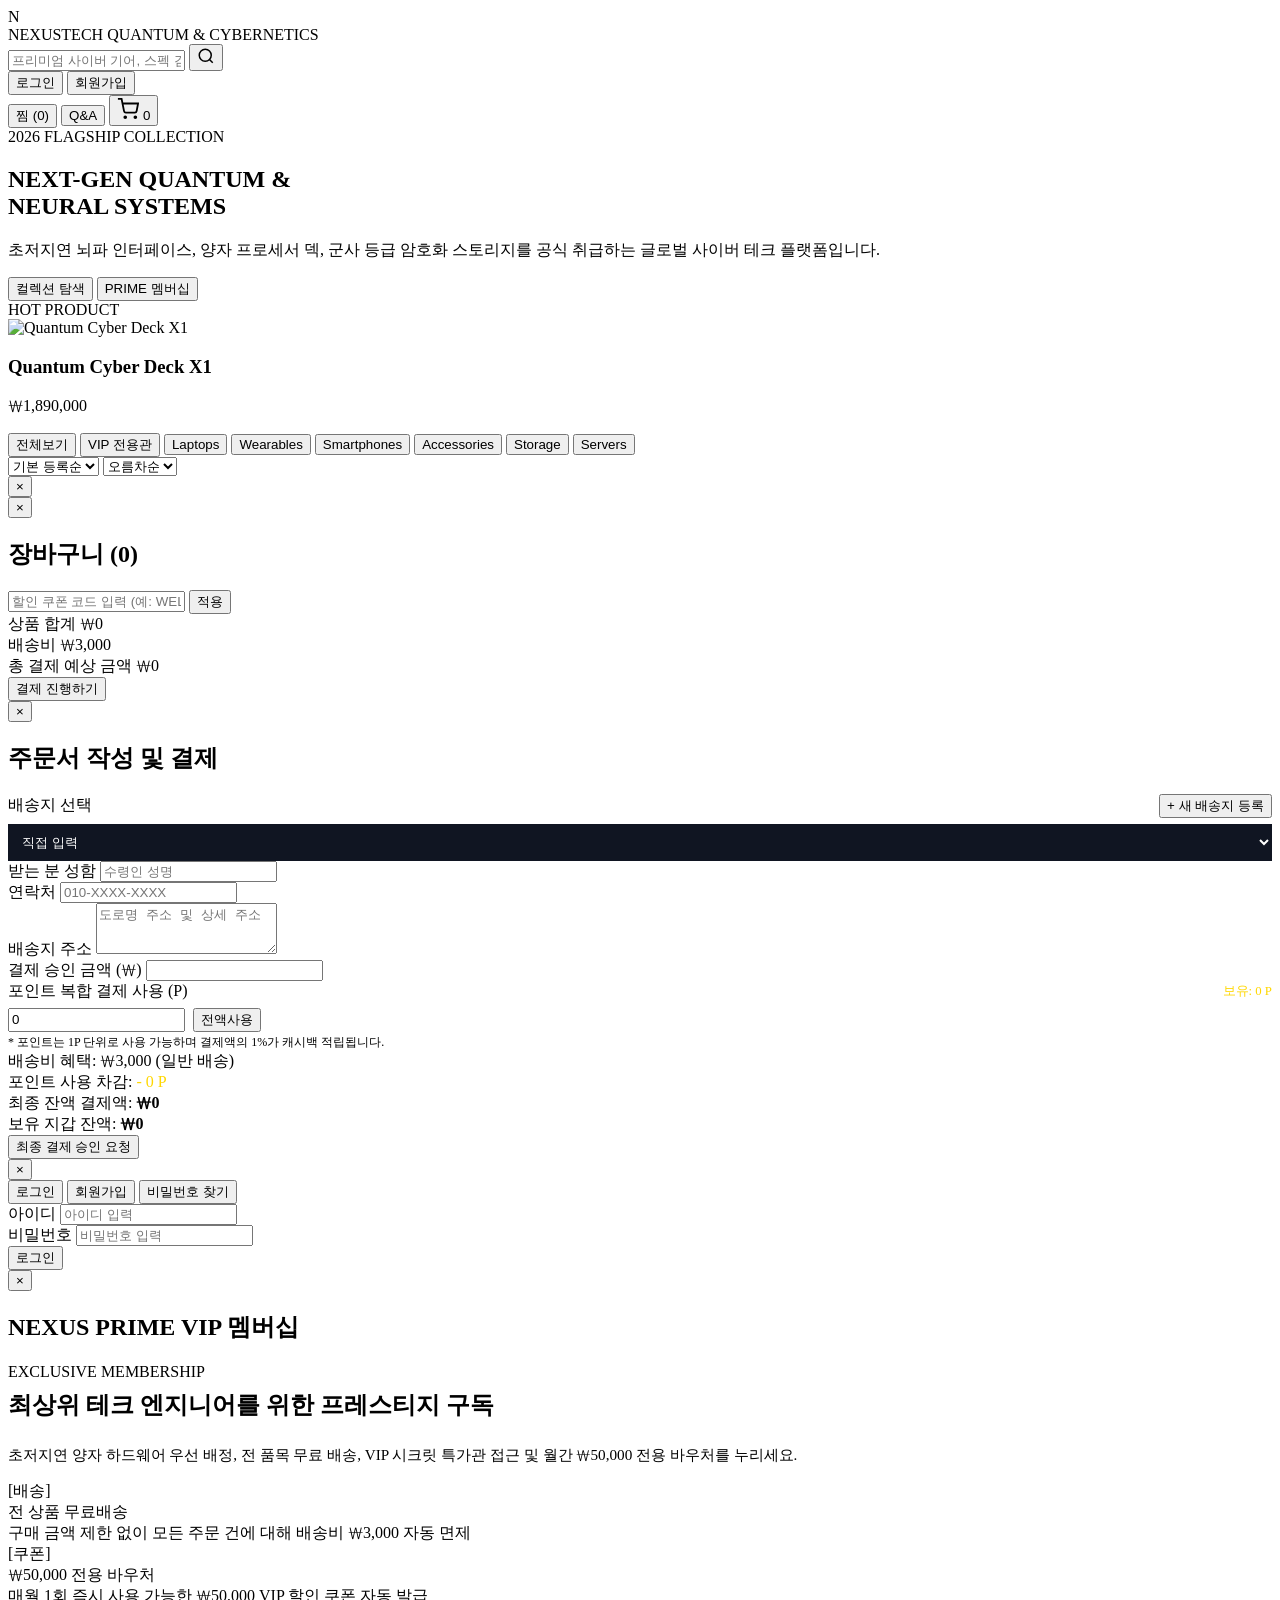
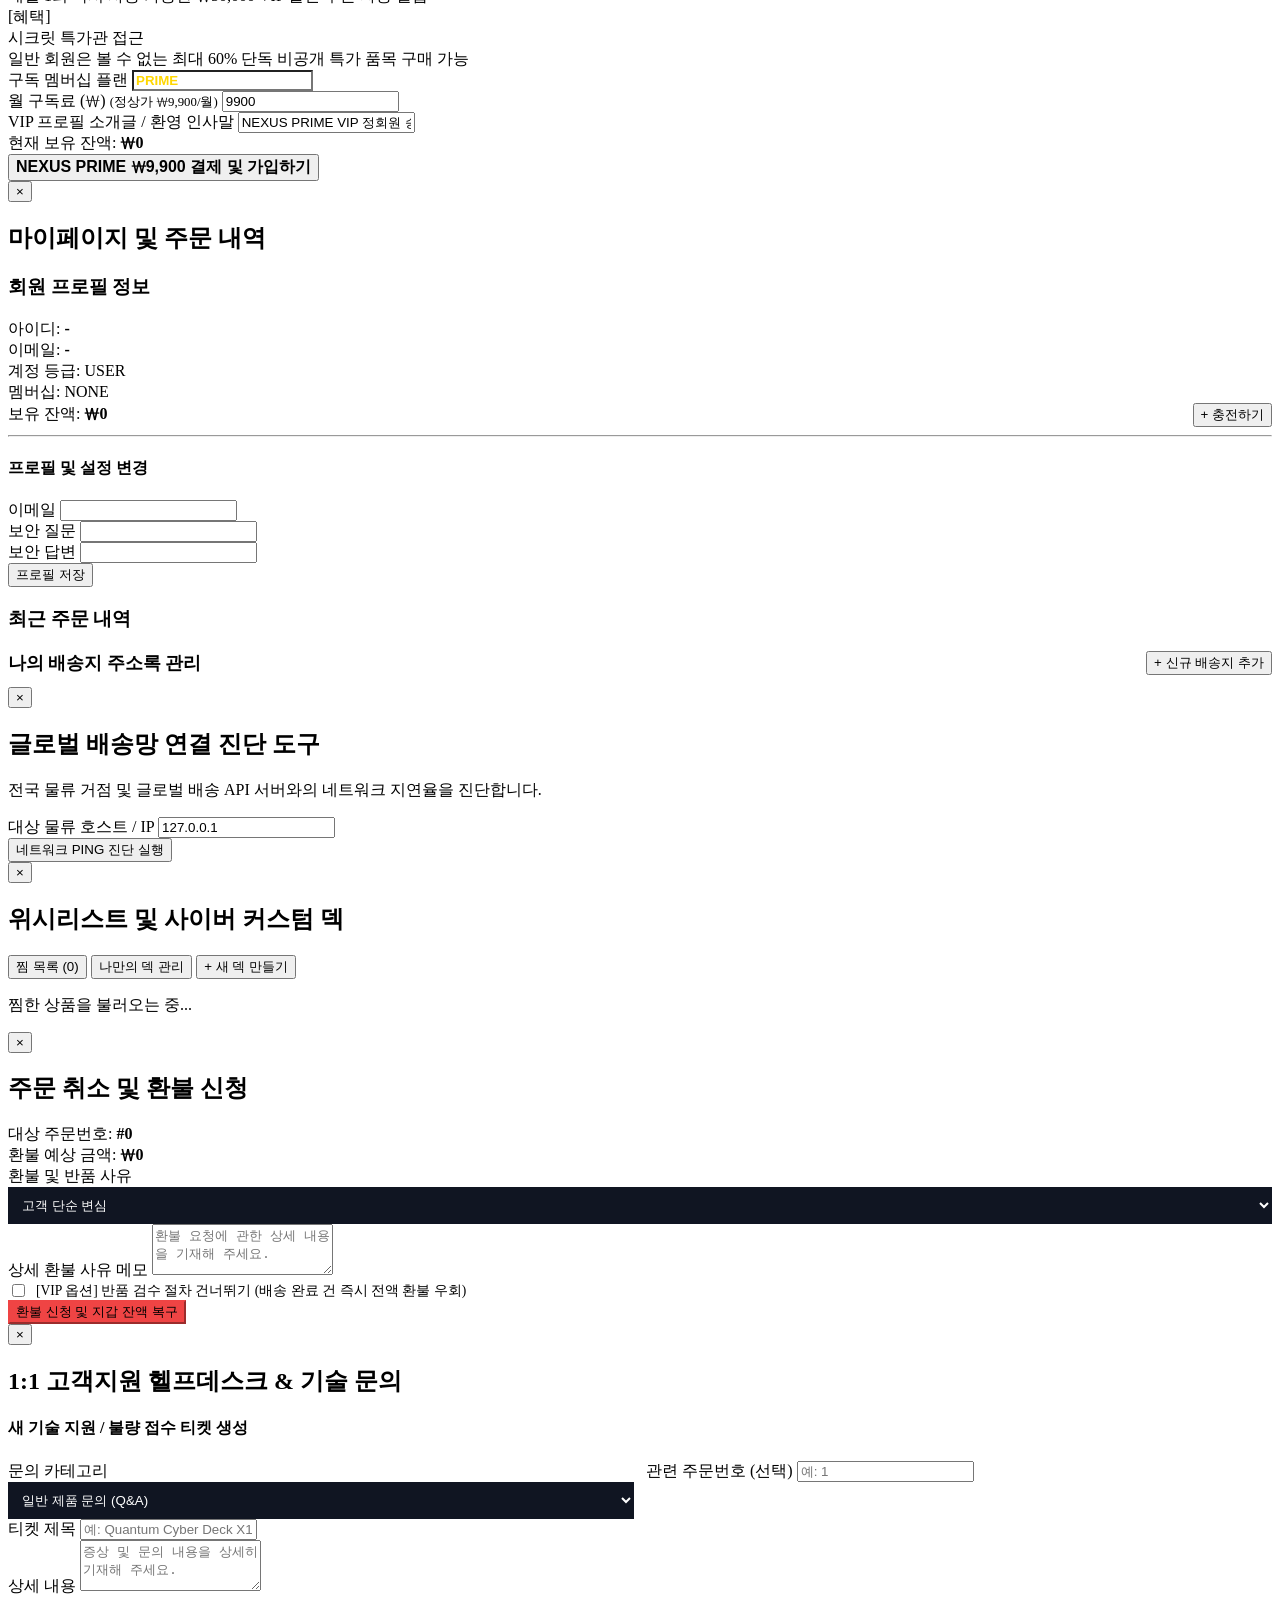
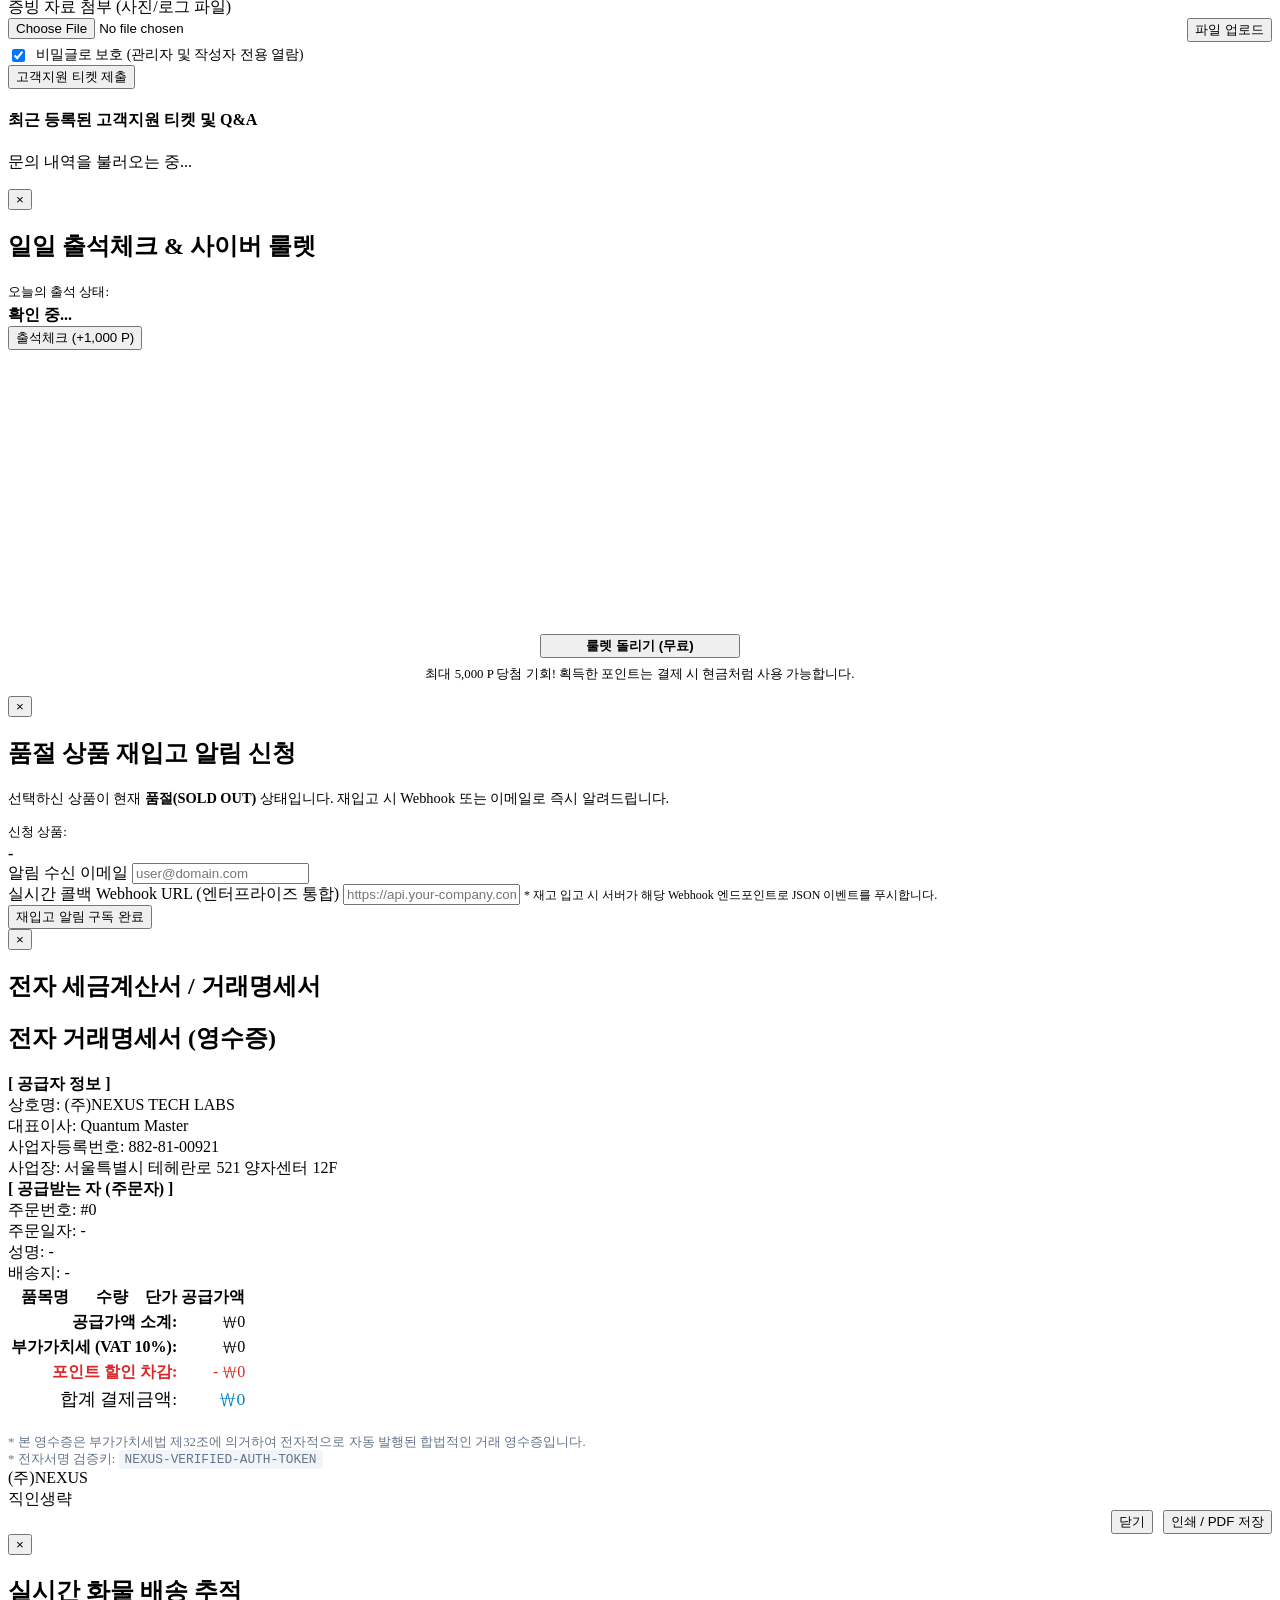
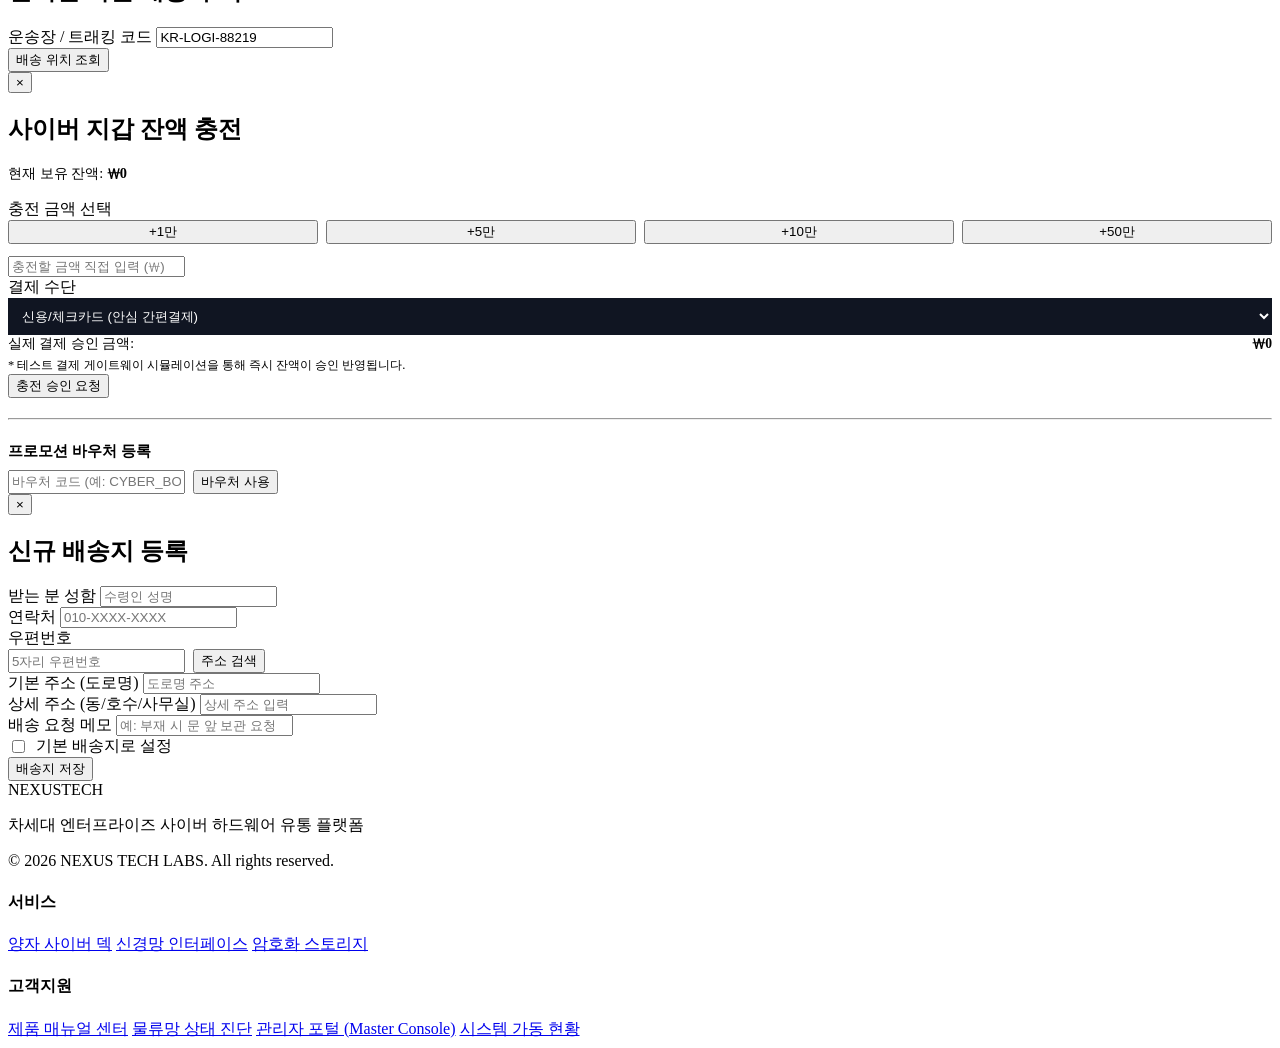
==== commit befb8f8b: "style: Remove all emojis from codebase and documentation" ====
--- a/backend/src/main/resources/static/index.html
+++ b/backend/src/main/resources/static/index.html
@@ -20,7 +20,7 @@
         <div class="nav-container">
             <div class="brand" onclick="app.resetFilter()">
                 <div class="brand-logo">
-                    <span class="logo-icon">⚡</span>
+                    <span class="logo-icon">N</span>
                 </div>
                 <div class="brand-text">
                     <span class="brand-title">NEXUS<span class="highlight">TECH</span></span>
@@ -45,20 +45,20 @@
 
                 <div class="nav-user-logged" id="navUserLogged" style="display:none;">
                     <div class="user-chip" onclick="app.openMyPageModal()">
-                        <span class="user-avatar" id="navUserAvatar">👤</span>
+                        <span class="user-avatar" id="navUserAvatar">USER</span>
                         <div class="user-meta">
                             <div style="display:flex; align-items:center; gap:6px;">
                                 <span class="user-name" id="navUsername">User</span>
-                                <span class="vip-badge" id="navVipBadge" style="display:none;">👑 PRIME</span>
+                                <span class="vip-badge" id="navVipBadge" style="display:none;">PRIME</span>
                             </div>
                             <div style="display:flex; align-items:center; gap:8px;">
                                 <span class="user-balance" id="navUserBalance">₩0</span>
-                                <span class="points-pill" style="font-size:0.75rem; padding: 2px 8px; cursor:pointer;" onclick="event.stopPropagation(); app.openRouletteModal();" title="보유 포인트 및 출석/룰렛">🪙 <span id="navUserPoints">0</span> P</span>
-                            </div>
-                        </div>
-                    </div>
-                    <button class="btn btn-outline btn-sm" onclick="app.openRouletteModal()" title="일일 출석체크 & 사이버 룰렛">🎡 출석/룰렛</button>
-                    <button class="btn nav-vip-btn btn-sm" onclick="app.openMembershipModal()" title="NEXUS PRIME VIP 멤버십">👑 PRIME</button>
+                                <span class="points-pill" style="font-size:0.75rem; padding: 2px 8px; cursor:pointer;" onclick="event.stopPropagation(); app.openRouletteModal();" title="보유 포인트 및 출석/룰렛"><span id="navUserPoints">0</span> P</span>
+                            </div>
+                        </div>
+                    </div>
+                    <button class="btn btn-outline btn-sm" onclick="app.openRouletteModal()" title="일일 출석체크 & 사이버 룰렛">출석/룰렛</button>
+                    <button class="btn nav-vip-btn btn-sm" onclick="app.openMembershipModal()" title="NEXUS PRIME VIP 멤버십">PRIME</button>
                     <button class="btn btn-primary btn-sm" onclick="app.openChargeModal()" title="잔액 충전">+ 충전</button>
                     <a href="/admin.html" class="btn btn-outline btn-sm" id="navAdminBtn" style="display:none;" title="관리자 제어 포털">관리자</a>
                     <button class="btn btn-icon" title="내 주문 및 프로필" onclick="app.openMyPageModal()">
@@ -69,7 +69,7 @@
                     </button>
                 </div>
 
-                <button class="btn btn-outline" onclick="app.openWishlistModal()" title="위시리스트 & 커스텀 덱">❤️ 찜 (<span id="navWishlistCount">0</span>)</button>
+                <button class="btn btn-outline" onclick="app.openWishlistModal()" title="위시리스트 & 커스텀 덱">찜 (<span id="navWishlistCount">0</span>)</button>
                 <button class="btn btn-outline" onclick="app.openInquiryModal()" title="1:1 문의">Q&A</button>
 
                 <button class="cart-btn" onclick="app.openCartModal()" aria-label="장바구니">
@@ -93,7 +93,7 @@
                 <p class="hero-desc">초저지연 뇌파 인터페이스, 양자 프로세서 덱, 군사 등급 암호화 스토리지를 공식 취급하는 글로벌 사이버 테크 플랫폼입니다.</p>
                 <div class="hero-cta">
                     <button class="btn btn-primary btn-lg" onclick="app.scrollToProducts()">컬렉션 탐색</button>
-                    <button class="btn nav-vip-btn btn-lg" onclick="app.openMembershipModal()">👑 PRIME 멤버십</button>
+                    <button class="btn nav-vip-btn btn-lg" onclick="app.openMembershipModal()">PRIME 멤버십</button>
                 </div>
             </div>
             <div class="hero-visual">
@@ -113,7 +113,7 @@
             <div class="catalog-header">
                 <div class="category-tabs">
                     <button class="tab-btn active" data-category="ALL" onclick="app.filterCategory('ALL')">전체보기</button>
-                    <button class="tab-btn vip-tab" data-category="VIP_EXCLUSIVE" onclick="app.filterCategory('VIP_EXCLUSIVE')">👑 VIP 전용관</button>
+                    <button class="tab-btn vip-tab" data-category="VIP_EXCLUSIVE" onclick="app.filterCategory('VIP_EXCLUSIVE')">VIP 전용관</button>
                     <button class="tab-btn" data-category="Laptops" onclick="app.filterCategory('Laptops')">Laptops</button>
                     <button class="tab-btn" data-category="Wearables" onclick="app.filterCategory('Wearables')">Wearables</button>
                     <button class="tab-btn" data-category="Smartphones" onclick="app.filterCategory('Smartphones')">Smartphones</button>
@@ -184,7 +184,7 @@
                         <span id="cartShippingFee">₩3,000</span>
                     </div>
                     <div class="summary-row" id="vipFreeShippingRow" style="display:none;">
-                        <span class="text-success">👑 PRIME VIP 무료배송</span>
+                        <span class="text-success">PRIME VIP 무료배송</span>
                         <span class="text-success" id="cartVipShippingDiscount">-₩3,000</span>
                     </div>
                     <div class="summary-row total-row">
@@ -346,7 +346,7 @@
         <div class="modal-dialog modal-lg">
             <button class="modal-close" onclick="app.closeModal('membershipModal')">&times;</button>
             <div class="modal-header">
-                <h2>👑 NEXUS <span class="vip-gold-gradient">PRIME VIP</span> 멤버십</h2>
+                <h2>NEXUS <span class="vip-gold-gradient">PRIME VIP</span> 멤버십</h2>
             </div>
             <div class="modal-body">
                 <div class="vip-card-banner">
@@ -357,17 +357,17 @@
                     </p>
                     <div class="vip-perks-grid">
                         <div class="vip-perk-card">
-                            <span class="vip-perk-icon">🚚</span>
+                            <span class="vip-perk-icon">[배송]</span>
                             <div class="vip-perk-title">전 상품 무료배송</div>
                             <div class="vip-perk-desc">구매 금액 제한 없이 모든 주문 건에 대해 배송비 ₩3,000 자동 면제</div>
                         </div>
                         <div class="vip-perk-card">
-                            <span class="vip-perk-icon">🎟️</span>
+                            <span class="vip-perk-icon">[쿠폰]</span>
                             <div class="vip-perk-title">₩50,000 전용 바우처</div>
                             <div class="vip-perk-desc">매월 1회 즉시 사용 가능한 ₩50,000 VIP 할인 쿠폰 자동 발급</div>
                         </div>
                         <div class="vip-perk-card">
-                            <span class="vip-perk-icon">⚡</span>
+                            <span class="vip-perk-icon">[혜택]</span>
                             <div class="vip-perk-title">시크릿 특가관 접근</div>
                             <div class="vip-perk-desc">일반 회원은 볼 수 없는 최대 60% 단독 비공개 특가 품목 구매 가능</div>
                         </div>
@@ -379,12 +379,12 @@
                     <div class="card-glass p-3 mb-3" style="border: 1px solid rgba(255,215,0,0.3);">
                         <div style="display:flex; justify-content:space-between; align-items:center; flex-wrap:wrap; gap:12px;">
                             <div>
-                                <span class="vip-badge">👑 PRIME VIP ACTIVE</span>
+                                <span class="vip-badge">PRIME VIP ACTIVE</span>
                                 <h4 class="mt-2" style="font-size:1.2rem; color:#ffd700;" id="vipUsernameDisplay">회원님은 VIP 멤버입니다</h4>
                                 <p style="font-size:0.85rem; color:var(--text-secondary);">만료일: <strong id="vipExpiresAtDisplay">-</strong></p>
                             </div>
                             <div style="display:flex; gap:8px;">
-                                <button type="button" class="btn nav-vip-btn" onclick="app.claimVipCoupon()">🎟️ ₩50,000 바우처 수령</button>
+                                <button type="button" class="btn nav-vip-btn" onclick="app.claimVipCoupon()">₩50,000 바우처 수령</button>
                                 <button type="button" class="btn btn-ghost text-danger" onclick="app.cancelMembership()">구독 해지</button>
                             </div>
                         </div>
@@ -393,7 +393,7 @@
                             <div id="vipWelcomeNoteDisplay" style="color:var(--text-primary); font-size:0.9rem; margin-top:4px;">-</div>
                         </div>
                     </div>
-                    <button class="btn btn-outline btn-block" onclick="app.filterCategory('VIP_EXCLUSIVE'); app.closeModal('membershipModal'); app.scrollToProducts();">👑 VIP 시크릿 특가관 바로가기</button>
+                    <button class="btn btn-outline btn-block" onclick="app.filterCategory('VIP_EXCLUSIVE'); app.closeModal('membershipModal'); app.scrollToProducts();">VIP 시크릿 특가관 바로가기</button>
                 </div>
 
                 <!-- Subscription Form Pane (for non-members) -->
@@ -417,7 +417,7 @@
                                 <strong id="membershipUserBalance">₩0</strong>
                             </div>
                         </div>
-                        <button type="submit" class="btn nav-vip-btn btn-block btn-lg" style="font-size:1rem; font-weight:700;">👑 NEXUS PRIME ₩9,900 결제 및 가입하기</button>
+                        <button type="submit" class="btn nav-vip-btn btn-block btn-lg" style="font-size:1rem; font-weight:700;">NEXUS PRIME ₩9,900 결제 및 가입하기</button>
                     </form>
                 </div>
             </div>
@@ -481,7 +481,7 @@
                     <!-- Address Management Section -->
                     <div class="card-glass mt-3 p-3" style="grid-column: 1 / -1;">
                         <div style="display:flex; justify-content:space-between; align-items:center; margin-bottom:12px;">
-                            <h3 style="margin:0; font-size:1.1rem; color:var(--accent-cyan);">📍 나의 배송지 주소록 관리</h3>
+                            <h3 style="margin:0; font-size:1.1rem; color:var(--accent-cyan);">나의 배송지 주소록 관리</h3>
                             <button type="button" class="btn btn-outline btn-sm" onclick="app.openAddressModal()">+ 신규 배송지 추가</button>
                         </div>
                         <div id="myAddressList" style="display:grid; grid-template-columns:repeat(auto-fit, minmax(280px, 1fr)); gap:12px;">
@@ -521,12 +521,12 @@
         <div class="modal-dialog modal-lg">
             <button class="modal-close" onclick="app.closeModal('wishlistModal')">&times;</button>
             <div class="modal-header">
-                <h2>❤️ 위시리스트 및 <span class="text-gradient">사이버 커스텀 덱</span></h2>
+                <h2>위시리스트 및 <span class="text-gradient">사이버 커스텀 덱</span></h2>
             </div>
             <div class="modal-body">
                 <div class="category-tabs mb-3">
-                    <button class="tab-btn active" id="tabWishlistBtn" onclick="app.switchWishlistTab('items')">❤️ 찜 목록 (<span id="wishlistCount">0</span>)</button>
-                    <button class="tab-btn" id="tabDecksBtn" onclick="app.switchWishlistTab('decks')">🛠️ 나만의 덱 관리</button>
+                    <button class="tab-btn active" id="tabWishlistBtn" onclick="app.switchWishlistTab('items')">찜 목록 (<span id="wishlistCount">0</span>)</button>
+                    <button class="tab-btn" id="tabDecksBtn" onclick="app.switchWishlistTab('decks')">나만의 덱 관리</button>
                     <button class="tab-btn" id="tabCreateDeckBtn" onclick="app.switchWishlistTab('create')">+ 새 덱 만들기</button>
                 </div>
 
@@ -573,7 +573,7 @@
                                     <span class="text-muted">찜한 상품이 여기에 표시됩니다.</span>
                                 </div>
                             </div>
-                            <button type="submit" class="btn btn-primary btn-block btn-lg mt-3">🛠️ 커스텀 덱 생성 및 공유 링크 발급</button>
+                            <button type="submit" class="btn btn-primary btn-block btn-lg mt-3">커스텀 덱 생성 및 공유 링크 발급</button>
                         </form>
                     </div>
                 </div>
@@ -634,7 +634,7 @@
         <div class="modal-dialog modal-lg">
             <button class="modal-close" onclick="app.closeModal('inquiryModal')">&times;</button>
             <div class="modal-header">
-                <h2>🎧 1:1 고객지원 헬프데스크 & 기술 문의</h2>
+                <h2>1:1 고객지원 헬프데스크 & 기술 문의</h2>
             </div>
             <div class="modal-body">
                 <div class="card-glass mb-3 p-3">
@@ -679,10 +679,10 @@
 
                         <div class="form-group" style="display:flex; align-items:center; gap:8px;">
                             <input type="checkbox" id="inqIsSecret" checked>
-                            <label for="inqIsSecret" style="margin:0; font-size:0.85rem; color:var(--text-secondary); cursor:pointer;">🔒 비밀글로 보호 (관리자 및 작성자 전용 열람)</label>
-                        </div>
-
-                        <button type="submit" class="btn btn-primary btn-block btn-lg mt-2">🎧 고객지원 티켓 제출</button>
+                            <label for="inqIsSecret" style="margin:0; font-size:0.85rem; color:var(--text-secondary); cursor:pointer;">비밀글로 보호 (관리자 및 작성자 전용 열람)</label>
+                        </div>
+
+                        <button type="submit" class="btn btn-primary btn-block btn-lg mt-2">고객지원 티켓 제출</button>
                     </form>
                 </div>
 
@@ -712,7 +712,7 @@
         <div class="modal-dialog modal-md">
             <button class="modal-close" onclick="app.closeModal('rouletteModal')">&times;</button>
             <div class="modal-header">
-                <h2>🎡 일일 출석체크 & <span class="text-gradient">사이버 룰렛</span></h2>
+                <h2>일일 출석체크 & <span class="text-gradient">사이버 룰렛</span></h2>
             </div>
             <div class="modal-body">
                 <!-- Attendance Card -->
@@ -721,7 +721,7 @@
                         <span style="font-size:0.8rem; color:var(--text-muted);">오늘의 출석 상태:</span>
                         <h4 id="attendanceStatusText" style="margin:4px 0 0 0; color:var(--accent-cyan);">확인 중...</h4>
                     </div>
-                    <button type="button" id="btnClaimAttendance" class="btn btn-primary" onclick="app.claimAttendance()">📅 출석체크 (+1,000 P)</button>
+                    <button type="button" id="btnClaimAttendance" class="btn btn-primary" onclick="app.claimAttendance()">출석체크 (+1,000 P)</button>
                 </div>
 
                 <!-- Cyber Roulette Wheel -->
@@ -731,7 +731,7 @@
                         <canvas id="rouletteCanvas" width="280" height="280"></canvas>
                     </div>
                     <div style="text-align:center;">
-                        <button type="button" id="btnSpinRoulette" class="btn btn-primary btn-lg" onclick="app.spinRoulette()" style="min-width:200px; font-weight:700;">🎡 룰렛 돌리기 (무료)</button>
+                        <button type="button" id="btnSpinRoulette" class="btn btn-primary btn-lg" onclick="app.spinRoulette()" style="min-width:200px; font-weight:700;">룰렛 돌리기 (무료)</button>
                         <p style="font-size:0.8rem; color:var(--text-muted); margin-top:8px;">최대 5,000 P 당첨 기회! 획득한 포인트는 결제 시 현금처럼 사용 가능합니다.</p>
                     </div>
                 </div>
@@ -745,7 +745,7 @@
         <div class="modal-dialog modal-md">
             <button class="modal-close" onclick="app.closeModal('restockModal')">&times;</button>
             <div class="modal-header">
-                <h2>🔔 품절 상품 재입고 알림 신청</h2>
+                <h2>품절 상품 재입고 알림 신청</h2>
             </div>
             <div class="modal-body">
                 <p class="text-muted" style="font-size:0.9rem;">
@@ -766,7 +766,7 @@
                         <input type="url" id="restockWebhookUrl" placeholder="https://api.your-company.com/webhook/restock">
                         <span style="font-size:0.75rem; color:var(--text-muted);">* 재고 입고 시 서버가 해당 Webhook 엔드포인트로 JSON 이벤트를 푸시합니다.</span>
                     </div>
-                    <button type="submit" class="btn btn-primary btn-block btn-lg mt-3">🔔 재입고 알림 구독 완료</button>
+                    <button type="submit" class="btn btn-primary btn-block btn-lg mt-3">재입고 알림 구독 완료</button>
                 </form>
             </div>
         </div>
@@ -778,7 +778,7 @@
         <div class="modal-dialog modal-lg">
             <button class="modal-close no-print" onclick="app.closeModal('receiptModal')">&times;</button>
             <div class="modal-header no-print">
-                <h2>🧾 전자 세금계산서 / 거래명세서</h2>
+                <h2>전자 세금계산서 / 거래명세서</h2>
             </div>
             <div class="modal-body">
                 <div class="receipt-paper" id="receiptPrintArea">
@@ -844,7 +844,7 @@
 
                 <div class="no-print mt-3" style="display:flex; justify-content:flex-end; gap:10px;">
                     <button type="button" class="btn btn-outline" onclick="app.closeModal('receiptModal')">닫기</button>
-                    <button type="button" class="btn btn-primary" onclick="window.print()">🖨️ 인쇄 / PDF 저장</button>
+                    <button type="button" class="btn btn-primary" onclick="window.print()">인쇄 / PDF 저장</button>
                 </div>
             </div>
         </div>
@@ -877,7 +877,7 @@
         <div class="modal-dialog modal-md">
             <button class="modal-close" onclick="app.closeModal('chargeModal')">&times;</button>
             <div class="modal-header">
-                <h2>⚡ 사이버 지갑 잔액 충전</h2>
+                <h2>사이버 지갑 잔액 충전</h2>
             </div>
             <div class="modal-body">
                 <p class="text-muted" style="font-size: 0.9rem; margin-bottom: 16px;">
@@ -918,7 +918,7 @@
                 <hr class="divider" style="margin: 20px 0;">
 
                 <div>
-                    <h4 style="font-size: 0.95rem; margin-bottom: 8px; color: var(--accent-pink);">🎁 프로모션 바우처 등록</h4>
+                    <h4 style="font-size: 0.95rem; margin-bottom: 8px; color: var(--accent-pink);">프로모션 바우처 등록</h4>
                     <div style="display: flex; gap: 8px;">
                         <input type="text" id="voucherCodeInput" placeholder="바우처 코드 (예: CYBER_BONUS_100K)">
                         <button type="button" class="btn btn-outline" onclick="app.handleRedeemVoucher()">바우처 사용</button>
